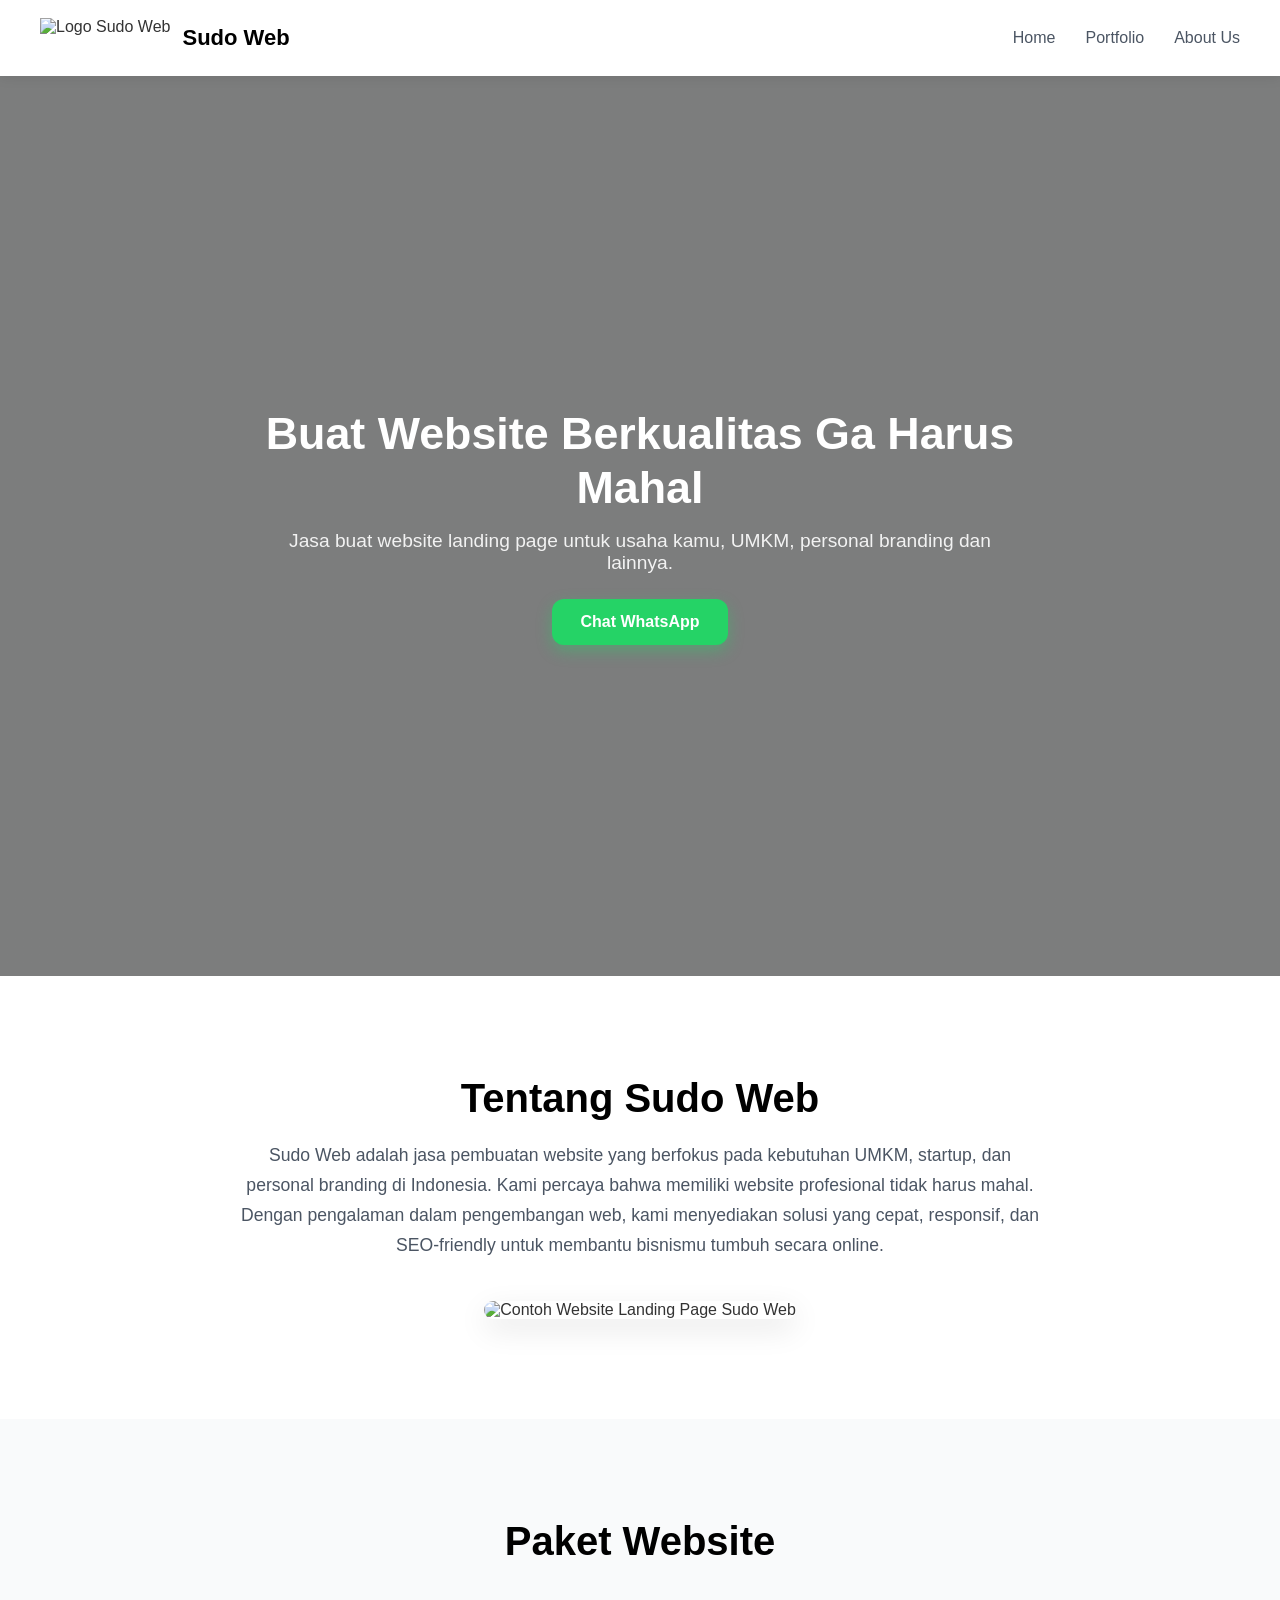
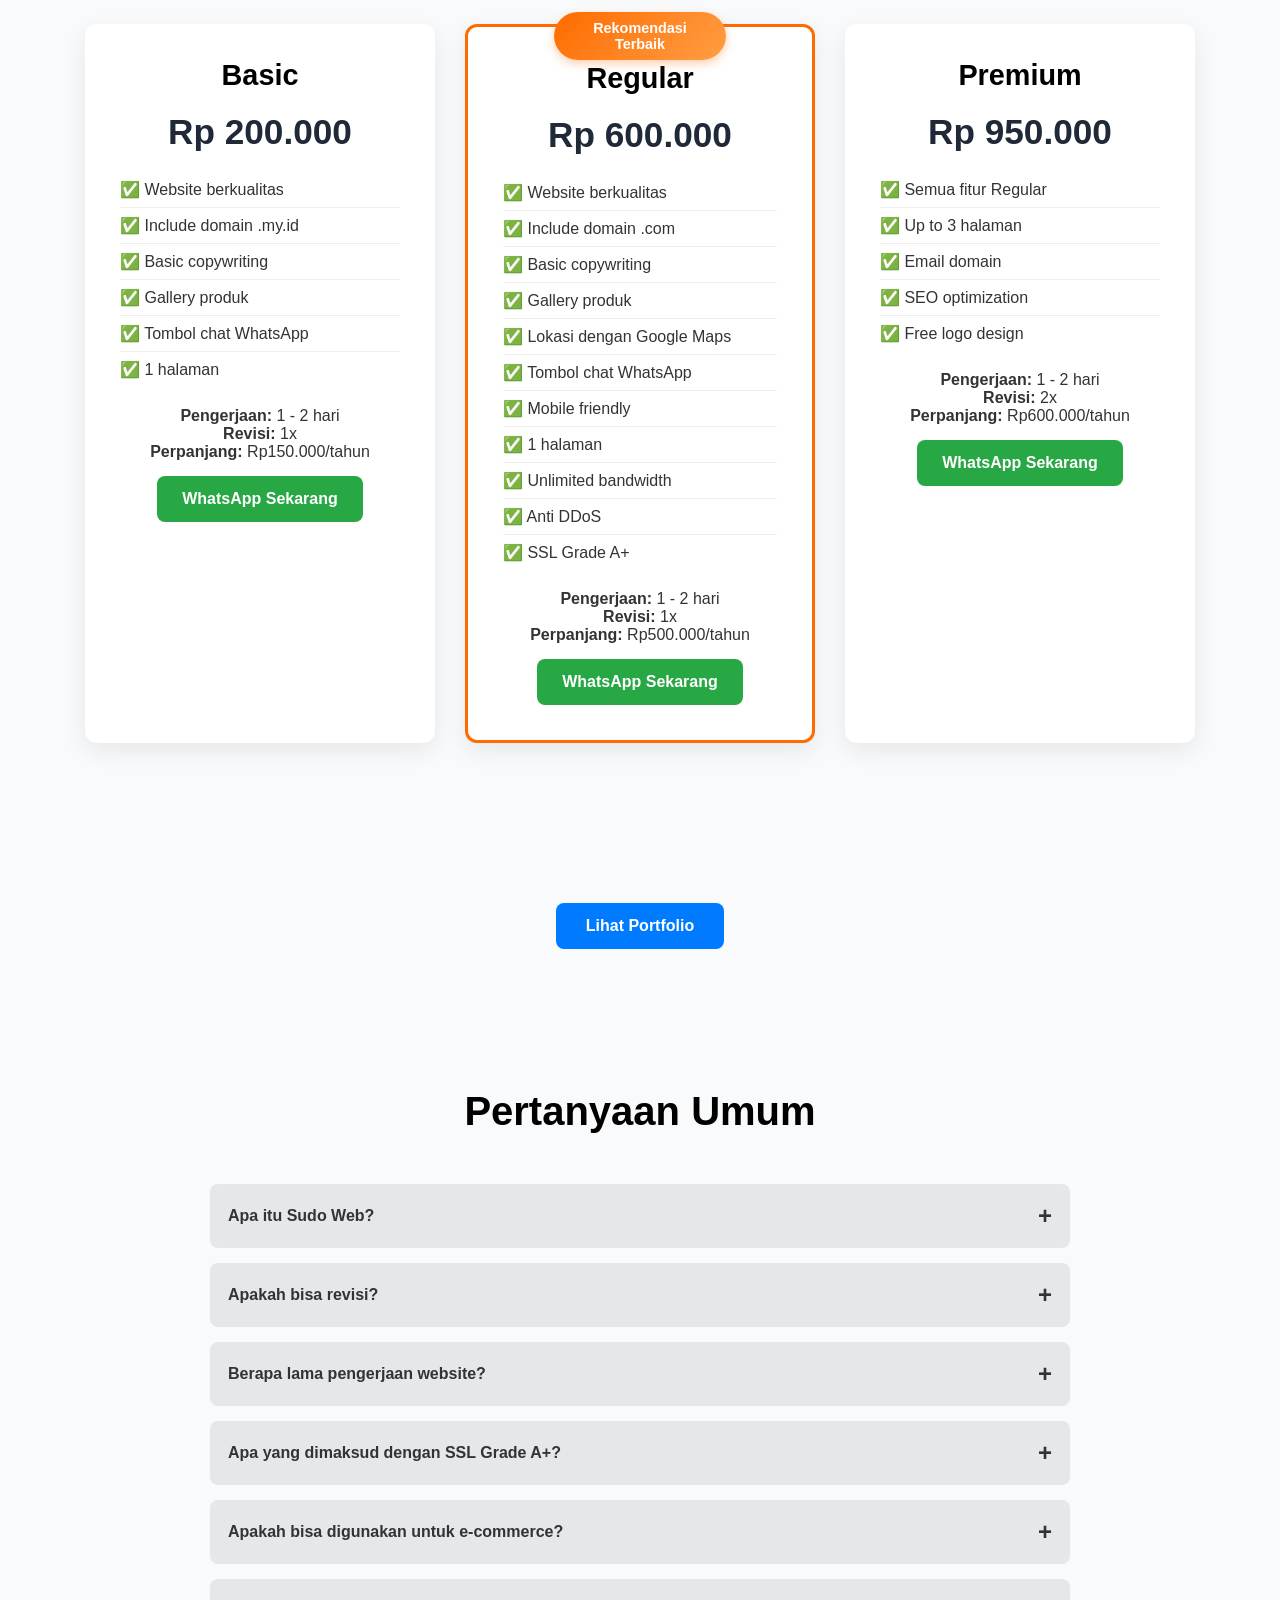
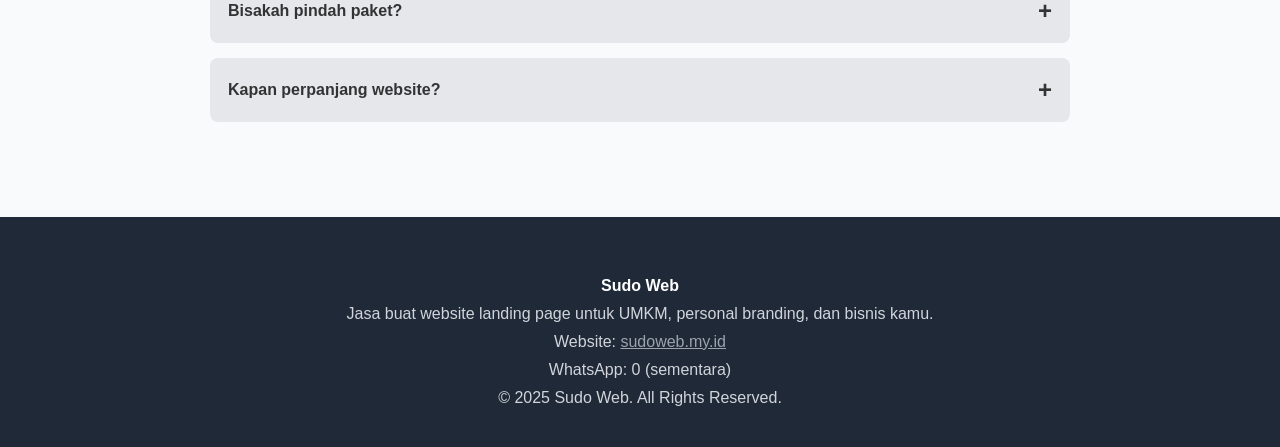
==== index.html @ a96135fd "add metadata and seo" ====
<!DOCTYPE html>
<html lang="id">
<head>
    <title>Jasa Pembuatan Website Mulai dari Rp200.000</title>
<meta charset="UTF-8">
<meta name="viewport" content="width=device-width, initial-scale=1.0">
<meta name="description" content="Sudo Web menyediakan jasa pembuatan website landing page murah untuk UMKM, personal branding, dan startup di Indonesia. Paket mulai dari Rp200.000.">
<meta name="keywords" content="jasa buat website, website murah, landing page, UMKM, personal branding, web design, web development">
<meta name="author" content="Sudo Web">
<meta name="robots" content="index, follow">

<!-- Open Graph / Facebook -->
<meta property="og:type" content="website">
<meta property="og:title" content="Jasa Pembuatan Website Mulai dari Rp200.000">
<meta property="og:description" content="Jasa pembuatan website landing page murah untuk UMKM, personal branding, dan startup. Mulai dari Rp200.000.">
<meta property="og:url" content="https://sudoweb.my.id">
<meta property="og:image" content="https://cdn.discordapp.com/attachments/1063697246731894825/1424815605688569876/Untitled5_20250927160237.png?ex=68e55270&is=68e400f0&hm=d4b9f0ee04c70c24f17781070dba1cde30378b78e96281ded896fb58994ec44d&">
<meta property="og:site_name" content="Sudo Web">
<meta property="og:locale" content="id_ID">

<!-- Twitter -->
<meta name="twitter:card" content="summary_large_image">
<meta name="twitter:title" content="Jasa Pembuatan Website Mulai dari Rp200.000">
<meta name="twitter:description" content="Jasa pembuatan website landing page murah untuk UMKM, personal branding, dan startup. Mulai dari Rp200.000.">
<meta name="twitter:image" content="https://cdn.discordapp.com/attachments/1063697246731894825/1424815605688569876/Untitled5_20250927160237.png?ex=68e55270&is=68e400f0&hm=d4b9f0ee04c70c24f17781070dba1cde30378b78e96281ded896fb58994ec44d&">

<!-- Canonical URL -->
<link rel="canonical" href="https://sudoweb.my.id">
<link rel="stylesheet" href="styles.css">
    <link rel="stylesheet" href="styles.css">
</head>
<body>
    <!-- Navbar -->
    <nav>
        <div class="logo-container">
            <img src="https://cdn.discordapp.com/attachments/1063697246731894825/1424825005404983398/Untitled4_20250927155743.png?ex=68e55b31&is=68e409b1&hm=ebb8517af56272ffb46cf22b139b1f6f2ae8effe3d87a1aa5e2e86289a3b5e6d&" alt="Logo Sudo Web" class="logo-img">
            <span class="logo-text">Sudo Web</span>
        </div>
        <div class="nav-links">
            <a href="index.html" class="active">Home</a>
            <a href="portfolio.html">Portfolio</a>
            <a href="#about">About Us</a>
        </div>
        <div class="hamburger" onclick="toggleMenu()">☰</div>
        <div class="mobile-menu" id="mobileMenu">
            <a href="index.html" class="active">Home</a>
            <a href="portfolio.html">Portfolio</a>
            <a href="#about">About Us</a>
        </div>
    </nav>

    <!-- Header -->
    <header class="header">
        <div class="header-content">
            <h1>Buat Website Berkualitas Ga Harus Mahal</h1>
            <p>Jasa buat website landing page untuk usaha kamu, UMKM, personal branding dan lainnya.</p>
            <a href="https://wa.me/0" class="whatsapp-btn">Chat WhatsApp</a>
        </div>
    </header>

    <!-- About Us -->
    <section class="about-us" id="about">
        <h2>Tentang Sudo Web</h2>
        <p>
            Sudo Web adalah jasa pembuatan website yang berfokus pada kebutuhan UMKM, startup, dan personal branding di Indonesia. 
            Kami percaya bahwa memiliki website profesional tidak harus mahal. 
            Dengan pengalaman dalam pengembangan web, kami menyediakan solusi yang cepat, responsif, dan SEO-friendly untuk membantu bisnismu tumbuh secara online.
        </p>
        <img src="https://cdn.discordapp.com/attachments/1063697246731894825/1424815605688569876/Untitled5_20250927160237.png?ex=68e55270&is=68e400f0&hm=d4b9f0ee04c70c24f17781070dba1cde30378b78e96281ded896fb58994ec44d&" alt="Contoh Website Landing Page Sudo Web" loading="lazy">
    </section>

    <!-- Produk -->
    <section class="produk">
        <h2>Paket Website</h2>
        <div class="packages">
            <div class="package">
                <h3>Basic</h3>
                <div class="harga">200.000</div>
                <ul class="features">
                    <li>✅ Website berkualitas</li>
                    <li>✅ Include domain .my.id</li>
                    <li>✅ Basic copywriting</li>
                    <li>✅ Gallery produk</li>
                    <li>✅ Tombol chat WhatsApp</li>
                    <li>✅ 1 halaman</li>
                </ul>
                <p><strong>Pengerjaan:</strong> 1 - 2 hari</p>
                <p><strong>Revisi:</strong> 1x</p>
                <p><strong>Perpanjang:</strong> Rp150.000/tahun</p>
                <a href="https://wa.me/0" class="whatsapp-btn-green">WhatsApp Sekarang</a>
            </div>

            <div class="package premium-package">
                <div class="popular-badge">Rekomendasi Terbaik</div>
                <h3>Regular</h3>
                <div class="harga">600.000</div>
                <ul class="features">
                    <li>✅ Website berkualitas</li>
                    <li>✅ Include domain .com</li>
                    <li>✅ Basic copywriting</li>
                    <li>✅ Gallery produk</li>
                    <li>✅ Lokasi dengan Google Maps</li>
                    <li>✅ Tombol chat WhatsApp</li>
                    <li>✅ Mobile friendly</li>
                    <li>✅ 1 halaman</li>
                    <li>✅ Unlimited bandwidth</li>
                    <li>✅ Anti DDoS</li>
                    <li>✅ SSL Grade A+</li>
                </ul>
                <p><strong>Pengerjaan:</strong> 1 - 2 hari</p>
                <p><strong>Revisi:</strong> 1x</p>
                <p><strong>Perpanjang:</strong> Rp500.000/tahun</p>
                <a href="https://wa.me/0" class="whatsapp-btn-green">WhatsApp Sekarang</a>
            </div>

            <div class="package">
                <h3>Premium</h3>
                <div class="harga">950.000</div>
                <ul class="features">
                    <li>✅ Semua fitur Regular</li>
                    <li>✅ Up to 3 halaman</li>
                    <li>✅ Email domain</li>
                    <li>✅ SEO optimization</li>
                    <li>✅ Free logo design</li>
                </ul>
                <p><strong>Pengerjaan:</strong> 1 - 2 hari</p>
                <p><strong>Revisi:</strong> 2x</p>
                <p><strong>Perpanjang:</strong> Rp600.000/tahun</p>
                <a href="https://wa.me/0" class="whatsapp-btn-green">WhatsApp Sekarang</a>
            </div>
        </div>
    </section>

    <!-- Portfolio Link -->
    <div class="portfolio-link" id="portfolio">
        <a href="portfolio.html">Lihat Portfolio</a>
    </div>

    <!-- FAQ -->
    <section class="faq">
        <h2>Pertanyaan Umum</h2>
        <div class="faq-item">
            <div class="faq-question">Apa itu Sudo Web?</div>
            <div class="faq-answer">
                <p>Sudo Web adalah layanan pembuatan website profesional untuk UMKM, personal branding, dan startup di Indonesia dengan harga terjangkau dan kualitas tinggi.</p>
            </div>
        </div>
        <div class="faq-item">
            <div class="faq-question">Apakah bisa revisi?</div>
            <div class="faq-answer">
                <p>Ya, paket Basic, Regular mendapat 1x revisi, Premium mendapat 2x revisi.</p>
            </div>
        </div>
        <div class="faq-item">
            <div class="faq-question">Berapa lama pengerjaan website?</div>
            <div class="faq-answer">
                <p>Website akan selesai dalam waktu 1 - 2 hari kerja tergantung kompleksitas.</p>
            </div>
        </div>
        <div class="faq-item">
            <div class="faq-question">Apa yang dimaksud dengan SSL Grade A+?</div>
            <div class="faq-answer">
                <p>Ini adalah tingkat keamanan tinggi untuk website kamu, agar data pengunjung aman dan terlindungi.</p>
            </div>
        </div>
        <div class="faq-item">
            <div class="faq-question">Apakah bisa digunakan untuk e-commerce?</div>
            <div class="faq-answer">
                <p>Paket Premium mendukung fitur e-commerce dasar seperti gallery produk dan tombol pesan WhatsApp.</p>
            </div>
        </div>
        <div class="faq-item">
            <div class="faq-question">Bisakah pindah paket?</div>
            <div class="faq-answer">
                <p>Ya, kamu bisa upgrade ke paket yang lebih tinggi kapan saja.</p>
            </div>
        </div>
        <div class="faq-item">
            <div class="faq-question">Kapan perpanjang website?</div>
            <div class="faq-answer">
                <p>Website perlu diperpanjang setahun setelah pembelian pertama.</p>
            </div>
        </div>
    </section>

    <!-- Footer -->
    <footer>
        <div class="footer-content">
            <p><strong>Sudo Web</strong></p>
            <p>Jasa buat website landing page untuk UMKM, personal branding, dan bisnis kamu.</p>
            <p>Website: <a href="https://sudoweb.my.id" target="_blank" style="color:#9ca3af;">sudoweb.my.id</a></p>
            <p>WhatsApp: 0 (sementara)</p>
            <p>&copy; 2025 Sudo Web. All Rights Reserved.</p>
        </div>
    </footer>

    <script>
        function toggleMenu() {
            const menu = document.getElementById("mobileMenu");
            menu.classList.toggle("active");
        }

        document.querySelectorAll('.faq-question').forEach(item => {
            item.addEventListener('click', () => {
                const answer = item.nextElementSibling;
                const isExpanded = item.classList.contains('active');
                document.querySelectorAll('.faq-question').forEach(q => q.classList.remove('active'));
                document.querySelectorAll('.faq-answer').forEach(a => a.style.maxHeight = null);

                if (!isExpanded) {
                    item.classList.add('active');
                    answer.style.maxHeight = answer.scrollHeight + "px";
                }
            });
        });

        document.querySelectorAll('.nav-links a, .mobile-menu a').forEach(link => {
            if (link.textContent === 'About Us') {
                link.addEventListener('click', (e) => {
                    e.preventDefault();
                    document.getElementById('about').scrollIntoView({ behavior: 'smooth' });
                    document.getElementById('mobileMenu').classList.remove('active');
                });
            }
        });
    </script>
</body>
</html>
---- styles.css ----
* {
    margin: 0;
    padding: 0;
    box-sizing: border-box;
    font-family: 'Inter', sans-serif;
}

body {
    background-color: #f9fafb;
    color: #333;
}

/* Navbar */
nav {
    display: flex;
    justify-content: space-between;
    align-items: center;
    padding: 18px 40px;
    background-color: white;
    box-shadow: 0 2px 12px rgba(0,0,0,0.08);
    position: sticky;
    top: 0;
    z-index: 1000;
}

.logo-container {
    display: flex;
    align-items: center;
    gap: 12px;
}

.logo-img {
    height: 40px;
}

.logo-text {
    font-size: 22px;
    font-weight: 700;
    color: #000;
}

.nav-links {
    display: flex;
    gap: 30px;
}

.nav-links a {
    text-decoration: none;
    color: #4b5563;
    font-weight: 500;
    transition: color 0.3s;
}

.nav-links a:hover {
    color: #000;
}

.hamburger {
    display: none;
    font-size: 1.8rem;
    cursor: pointer;
}

.mobile-menu {
    display: none;
    position: absolute;
    top: 70px;
    right: 20px;
    background-color: white;
    box-shadow: 0 4px 10px rgba(0,0,0,0.1);
    padding: 15px;
    border-radius: 8px;
    width: 200px;
    flex-direction: column;
    gap: 10px;
}

.mobile-menu a {
    display: block;
    padding: 10px;
    text-decoration: none;
    color: #4b5563;
    font-weight: 500;
}

.mobile-menu.active {
    display: flex;
}

/* Header */
.header {
    height: 100vh;
    background-image: linear-gradient(rgba(0, 0, 0, 0.5), rgba(0, 0, 0, 0.5)), url('https://images.pexels.com/photos/943096/pexels-photo-943096.jpeg');
    background-size: cover;
    background-position: center;
    display: flex;
    flex-direction: column;
    justify-content: center;
    align-items: center;
    text-align: center;
    color: white;
}

.header-content {
    max-width: 800px;
    padding: 0 20px;
}

.header h1 {
    font-size: 2.8rem;
    margin-bottom: 15px;
    line-height: 1.2;
}

.header p {
    font-size: 1.2rem;
    margin-bottom: 25px;
    opacity: 0.9;
}

/* WhatsApp Button Modern */
.whatsapp-btn {
    background-color: #25D366;
    color: white;
    padding: 14px 28px;
    border-radius: 12px;
    text-decoration: none;
    font-weight: 600;
    display: inline-flex;
    align-items: center;
    gap: 10px;
    transition: all 0.3s ease;
    box-shadow: 0 6px 15px rgba(37, 211, 102, 0.4);
}

.whatsapp-btn:hover {
    background-color: #128C7E;
    transform: translateY(-3px);
    box-shadow: 0 8px 20px rgba(37, 211, 102, 0.6);
}

.whatsapp-btn i {
    font-size: 1.4rem;
}

/* Popular Badge */
.popular-badge {
    background: linear-gradient(135deg, #FF6B00, #FF9E44);
    color: white;
    padding: 8px 18px;
    border-radius: 25px;
    font-size: 0.9rem;
    font-weight: bold;
    position: absolute;
    top: -15px;
    left: 50%;
    transform: translateX(-50%);
    box-shadow: 0 4px 10px rgba(255, 107, 0, 0.3);
}

/* Premium Border */
.premium-package {
    border: 3px solid #FF6B00;
    position: relative;
}

/* About Us */
.about-us {
    padding: 100px 20px;
    background-color: white;
    text-align: center;
}

.about-us h2 {
    font-size: 2.5rem;
    margin-bottom: 20px;
    color: #000;
}

.about-us p {
    max-width: 800px;
    margin: 0 auto 40px;
    font-size: 1.1rem;
    color: #4b5563;
    line-height: 1.7;
}

.about-us img {
    max-width: 600px; /* Lebar maksimal di layar besar */
    width: 100%; /* Responsif */
    border-radius: 12px;
    box-shadow: 0 10px 30px rgba(0,0,0,0.1);
}

/* Produk */
.produk {
    padding: 100px 20px;
    text-align: center;
    background-color: #f9fafb;
}

.produk h2 {
    font-size: 2.5rem;
    margin-bottom: 60px;
    color: #000;
}

.packages {
    display: flex;
    justify-content: center;
    gap: 30px;
    flex-wrap: wrap;
}

.package {
    background: white;
    border-radius: 12px;
    box-shadow: 0 8px 24px rgba(0,0,0,0.08);
    width: 350px;
    padding: 35px;
    text-align: center;
    transition: transform 0.3s;
    position: relative;
}

.package:hover {
    transform: translateY(-10px);
}

.package h3 {
    font-size: 1.8rem;
    margin-bottom: 15px;
    color: #000;
}

.harga {
    font-size: 2.2rem;
    font-weight: 700;
    margin: 20px 0;
    color: #1f2937;
}

.harga::before {
    content: "Rp ";
}

.features {
    text-align: left;
    margin: 20px 0;
}

.features li {
    list-style: none;
    padding: 8px 0;
    border-bottom: 1px solid #eee;
}

.features li:last-child {
    border-bottom: none;
}

.whatsapp-btn-green {
    background-color: #28a745;
    color: white;
    padding: 14px 25px;
    border-radius: 8px;
    text-decoration: none;
    font-weight: 600;
    margin-top: 15px;
    display: inline-block;
    transition: background 0.3s;
}

.whatsapp-btn-green:hover {
    background-color: #218838;
}

/* Portfolio Link */
.portfolio-link {
    text-align: center;
    margin: 60px 0;
}

.portfolio-link a {
    background-color: #007bff;
    color: white;
    padding: 14px 30px;
    border-radius: 8px;
    text-decoration: none;
    font-weight: 600;
    display: inline-block;
    transition: background 0.3s;
}

.portfolio-link a:hover {
    background-color: #0056b3;
}

/* FAQ */
.faq {
    padding: 80px 20px;
    max-width: 900px;
    margin: 0 auto;
    background-color: #f9fafb;
}

.faq h2 {
    text-align: center;
    font-size: 2.5rem;
    margin-bottom: 50px;
    color: #000;
}

.faq-item {
    margin-bottom: 15px;
}

.faq-question {
    background-color: #e5e7eb;
    padding: 18px;
    cursor: pointer;
    font-weight: 600;
    border-radius: 8px;
    display: flex;
    justify-content: space-between;
    align-items: center;
}

.faq-question::after {
    content: '+';
    font-size: 1.5rem;
}

.faq-answer {
    padding: 0 18px;
    max-height: 0;
    overflow: hidden;
    transition: max-height 0.3s ease-out;
    background-color: #f3f4f6;
    border-radius: 0 0 8px 8px;
}

.faq-answer p {
    padding: 18px 0;
    color: #4b5563;
}

/* Footer */
footer {
    background-color: #1f2937;
    color: white;
    padding: 50px 20px 30px;
    text-align: center;
}

.footer-content {
    max-width: 1200px;
    margin: 0 auto;
}

.footer-content p {
    margin: 10px 0;
    color: #d1d5db;
}

.footer-content strong {
    color: white;
}

@media (max-width: 768px) {
    nav {
        padding: 15px 20px;
    }

    .nav-links {
        display: none;
    }

    .hamburger {
        display: block;
    }

    .header h1 {
        font-size: 2.2rem;
    }

    .header p {
        font-size: 1.1rem;
    }

    .packages {
        flex-direction: column;
        align-items: stretch; /* Agar boks paket rata tengah di mobile */
    }

    .package {
        width: 100%; /* Lebar penuh di mobile */
        max-width: 400px; /* Agar tidak terlalu lebar */
        margin: 0 auto 30px; /* Jarak antar boks */
    }

    .produk h2, .faq h2, .about-us h2 {
        font-size: 2rem;
    }

    .about-us img {
        max-width: 100%; /* Tetap responsif di mobile */
    }
}

/* Portfolio */
.portfolio {
    padding: 100px 20px;
    text-align: center;
    background-color: #f9fafb;
}

.portfolio h2 {
    font-size: 2.5rem;
    margin-bottom: 60px;
    color: #000;
}

.portfolio-items {
    display: flex;
    flex-direction: column;
    gap: 40px;
    max-width: 800px;
    margin: 0 auto;
}

.portfolio-item {
    background: white;
    border-radius: 12px;
    box-shadow: 0 8px 24px rgba(0,0,0,0.08);
    padding: 25px;
    text-align: center;
}

.portfolio-img {
    width: 100%;
    max-width: 600px;
    border-radius: 10px;
    margin-bottom: 15px;
}

.portfolio-item h3 {
    font-size: 1.6rem;
    margin: 10px 0;
    color: #000;
}

.portfolio-item p {
    font-size: 1rem;
    color: #4b5563;
    line-height: 1.6;
}
---- styles.css ----
* {
    margin: 0;
    padding: 0;
    box-sizing: border-box;
    font-family: 'Inter', sans-serif;
}

body {
    background-color: #f9fafb;
    color: #333;
}

/* Navbar */
nav {
    display: flex;
    justify-content: space-between;
    align-items: center;
    padding: 18px 40px;
    background-color: white;
    box-shadow: 0 2px 12px rgba(0,0,0,0.08);
    position: sticky;
    top: 0;
    z-index: 1000;
}

.logo-container {
    display: flex;
    align-items: center;
    gap: 12px;
}

.logo-img {
    height: 40px;
}

.logo-text {
    font-size: 22px;
    font-weight: 700;
    color: #000;
}

.nav-links {
    display: flex;
    gap: 30px;
}

.nav-links a {
    text-decoration: none;
    color: #4b5563;
    font-weight: 500;
    transition: color 0.3s;
}

.nav-links a:hover {
    color: #000;
}

.hamburger {
    display: none;
    font-size: 1.8rem;
    cursor: pointer;
}

.mobile-menu {
    display: none;
    position: absolute;
    top: 70px;
    right: 20px;
    background-color: white;
    box-shadow: 0 4px 10px rgba(0,0,0,0.1);
    padding: 15px;
    border-radius: 8px;
    width: 200px;
    flex-direction: column;
    gap: 10px;
}

.mobile-menu a {
    display: block;
    padding: 10px;
    text-decoration: none;
    color: #4b5563;
    font-weight: 500;
}

.mobile-menu.active {
    display: flex;
}

/* Header */
.header {
    height: 100vh;
    background-image: linear-gradient(rgba(0, 0, 0, 0.5), rgba(0, 0, 0, 0.5)), url('https://images.pexels.com/photos/943096/pexels-photo-943096.jpeg');
    background-size: cover;
    background-position: center;
    display: flex;
    flex-direction: column;
    justify-content: center;
    align-items: center;
    text-align: center;
    color: white;
}

.header-content {
    max-width: 800px;
    padding: 0 20px;
}

.header h1 {
    font-size: 2.8rem;
    margin-bottom: 15px;
    line-height: 1.2;
}

.header p {
    font-size: 1.2rem;
    margin-bottom: 25px;
    opacity: 0.9;
}

/* WhatsApp Button Modern */
.whatsapp-btn {
    background-color: #25D366;
    color: white;
    padding: 14px 28px;
    border-radius: 12px;
    text-decoration: none;
    font-weight: 600;
    display: inline-flex;
    align-items: center;
    gap: 10px;
    transition: all 0.3s ease;
    box-shadow: 0 6px 15px rgba(37, 211, 102, 0.4);
}

.whatsapp-btn:hover {
    background-color: #128C7E;
    transform: translateY(-3px);
    box-shadow: 0 8px 20px rgba(37, 211, 102, 0.6);
}

.whatsapp-btn i {
    font-size: 1.4rem;
}

/* Popular Badge */
.popular-badge {
    background: linear-gradient(135deg, #FF6B00, #FF9E44);
    color: white;
    padding: 8px 18px;
    border-radius: 25px;
    font-size: 0.9rem;
    font-weight: bold;
    position: absolute;
    top: -15px;
    left: 50%;
    transform: translateX(-50%);
    box-shadow: 0 4px 10px rgba(255, 107, 0, 0.3);
}

/* Premium Border */
.premium-package {
    border: 3px solid #FF6B00;
    position: relative;
}

/* About Us */
.about-us {
    padding: 100px 20px;
    background-color: white;
    text-align: center;
}

.about-us h2 {
    font-size: 2.5rem;
    margin-bottom: 20px;
    color: #000;
}

.about-us p {
    max-width: 800px;
    margin: 0 auto 40px;
    font-size: 1.1rem;
    color: #4b5563;
    line-height: 1.7;
}

.about-us img {
    max-width: 600px; /* Lebar maksimal di layar besar */
    width: 100%; /* Responsif */
    border-radius: 12px;
    box-shadow: 0 10px 30px rgba(0,0,0,0.1);
}

/* Produk */
.produk {
    padding: 100px 20px;
    text-align: center;
    background-color: #f9fafb;
}

.produk h2 {
    font-size: 2.5rem;
    margin-bottom: 60px;
    color: #000;
}

.packages {
    display: flex;
    justify-content: center;
    gap: 30px;
    flex-wrap: wrap;
}

.package {
    background: white;
    border-radius: 12px;
    box-shadow: 0 8px 24px rgba(0,0,0,0.08);
    width: 350px;
    padding: 35px;
    text-align: center;
    transition: transform 0.3s;
    position: relative;
}

.package:hover {
    transform: translateY(-10px);
}

.package h3 {
    font-size: 1.8rem;
    margin-bottom: 15px;
    color: #000;
}

.harga {
    font-size: 2.2rem;
    font-weight: 700;
    margin: 20px 0;
    color: #1f2937;
}

.harga::before {
    content: "Rp ";
}

.features {
    text-align: left;
    margin: 20px 0;
}

.features li {
    list-style: none;
    padding: 8px 0;
    border-bottom: 1px solid #eee;
}

.features li:last-child {
    border-bottom: none;
}

.whatsapp-btn-green {
    background-color: #28a745;
    color: white;
    padding: 14px 25px;
    border-radius: 8px;
    text-decoration: none;
    font-weight: 600;
    margin-top: 15px;
    display: inline-block;
    transition: background 0.3s;
}

.whatsapp-btn-green:hover {
    background-color: #218838;
}

/* Portfolio Link */
.portfolio-link {
    text-align: center;
    margin: 60px 0;
}

.portfolio-link a {
    background-color: #007bff;
    color: white;
    padding: 14px 30px;
    border-radius: 8px;
    text-decoration: none;
    font-weight: 600;
    display: inline-block;
    transition: background 0.3s;
}

.portfolio-link a:hover {
    background-color: #0056b3;
}

/* FAQ */
.faq {
    padding: 80px 20px;
    max-width: 900px;
    margin: 0 auto;
    background-color: #f9fafb;
}

.faq h2 {
    text-align: center;
    font-size: 2.5rem;
    margin-bottom: 50px;
    color: #000;
}

.faq-item {
    margin-bottom: 15px;
}

.faq-question {
    background-color: #e5e7eb;
    padding: 18px;
    cursor: pointer;
    font-weight: 600;
    border-radius: 8px;
    display: flex;
    justify-content: space-between;
    align-items: center;
}

.faq-question::after {
    content: '+';
    font-size: 1.5rem;
}

.faq-answer {
    padding: 0 18px;
    max-height: 0;
    overflow: hidden;
    transition: max-height 0.3s ease-out;
    background-color: #f3f4f6;
    border-radius: 0 0 8px 8px;
}

.faq-answer p {
    padding: 18px 0;
    color: #4b5563;
}

/* Footer */
footer {
    background-color: #1f2937;
    color: white;
    padding: 50px 20px 30px;
    text-align: center;
}

.footer-content {
    max-width: 1200px;
    margin: 0 auto;
}

.footer-content p {
    margin: 10px 0;
    color: #d1d5db;
}

.footer-content strong {
    color: white;
}

@media (max-width: 768px) {
    nav {
        padding: 15px 20px;
    }

    .nav-links {
        display: none;
    }

    .hamburger {
        display: block;
    }

    .header h1 {
        font-size: 2.2rem;
    }

    .header p {
        font-size: 1.1rem;
    }

    .packages {
        flex-direction: column;
        align-items: stretch; /* Agar boks paket rata tengah di mobile */
    }

    .package {
        width: 100%; /* Lebar penuh di mobile */
        max-width: 400px; /* Agar tidak terlalu lebar */
        margin: 0 auto 30px; /* Jarak antar boks */
    }

    .produk h2, .faq h2, .about-us h2 {
        font-size: 2rem;
    }

    .about-us img {
        max-width: 100%; /* Tetap responsif di mobile */
    }
}

/* Portfolio */
.portfolio {
    padding: 100px 20px;
    text-align: center;
    background-color: #f9fafb;
}

.portfolio h2 {
    font-size: 2.5rem;
    margin-bottom: 60px;
    color: #000;
}

.portfolio-items {
    display: flex;
    flex-direction: column;
    gap: 40px;
    max-width: 800px;
    margin: 0 auto;
}

.portfolio-item {
    background: white;
    border-radius: 12px;
    box-shadow: 0 8px 24px rgba(0,0,0,0.08);
    padding: 25px;
    text-align: center;
}

.portfolio-img {
    width: 100%;
    max-width: 600px;
    border-radius: 10px;
    margin-bottom: 15px;
}

.portfolio-item h3 {
    font-size: 1.6rem;
    margin: 10px 0;
    color: #000;
}

.portfolio-item p {
    font-size: 1rem;
    color: #4b5563;
    line-height: 1.6;
}
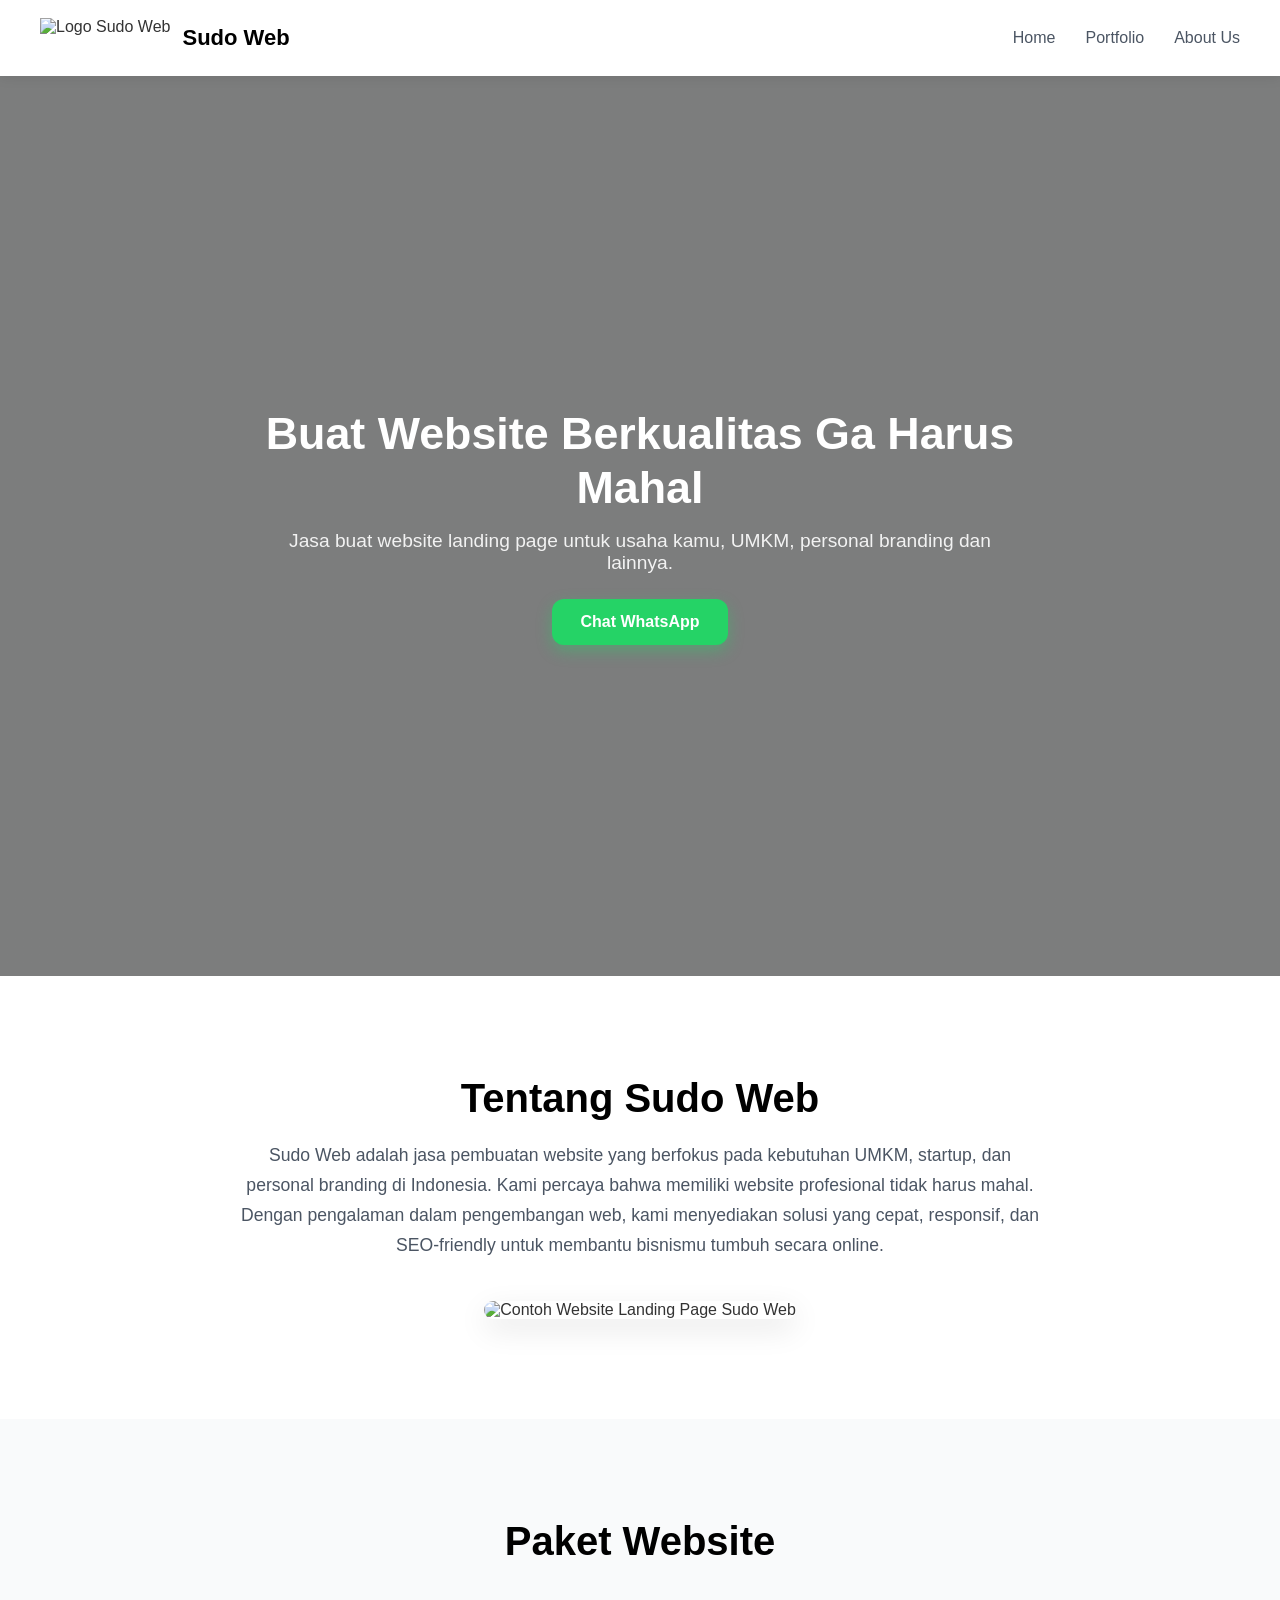
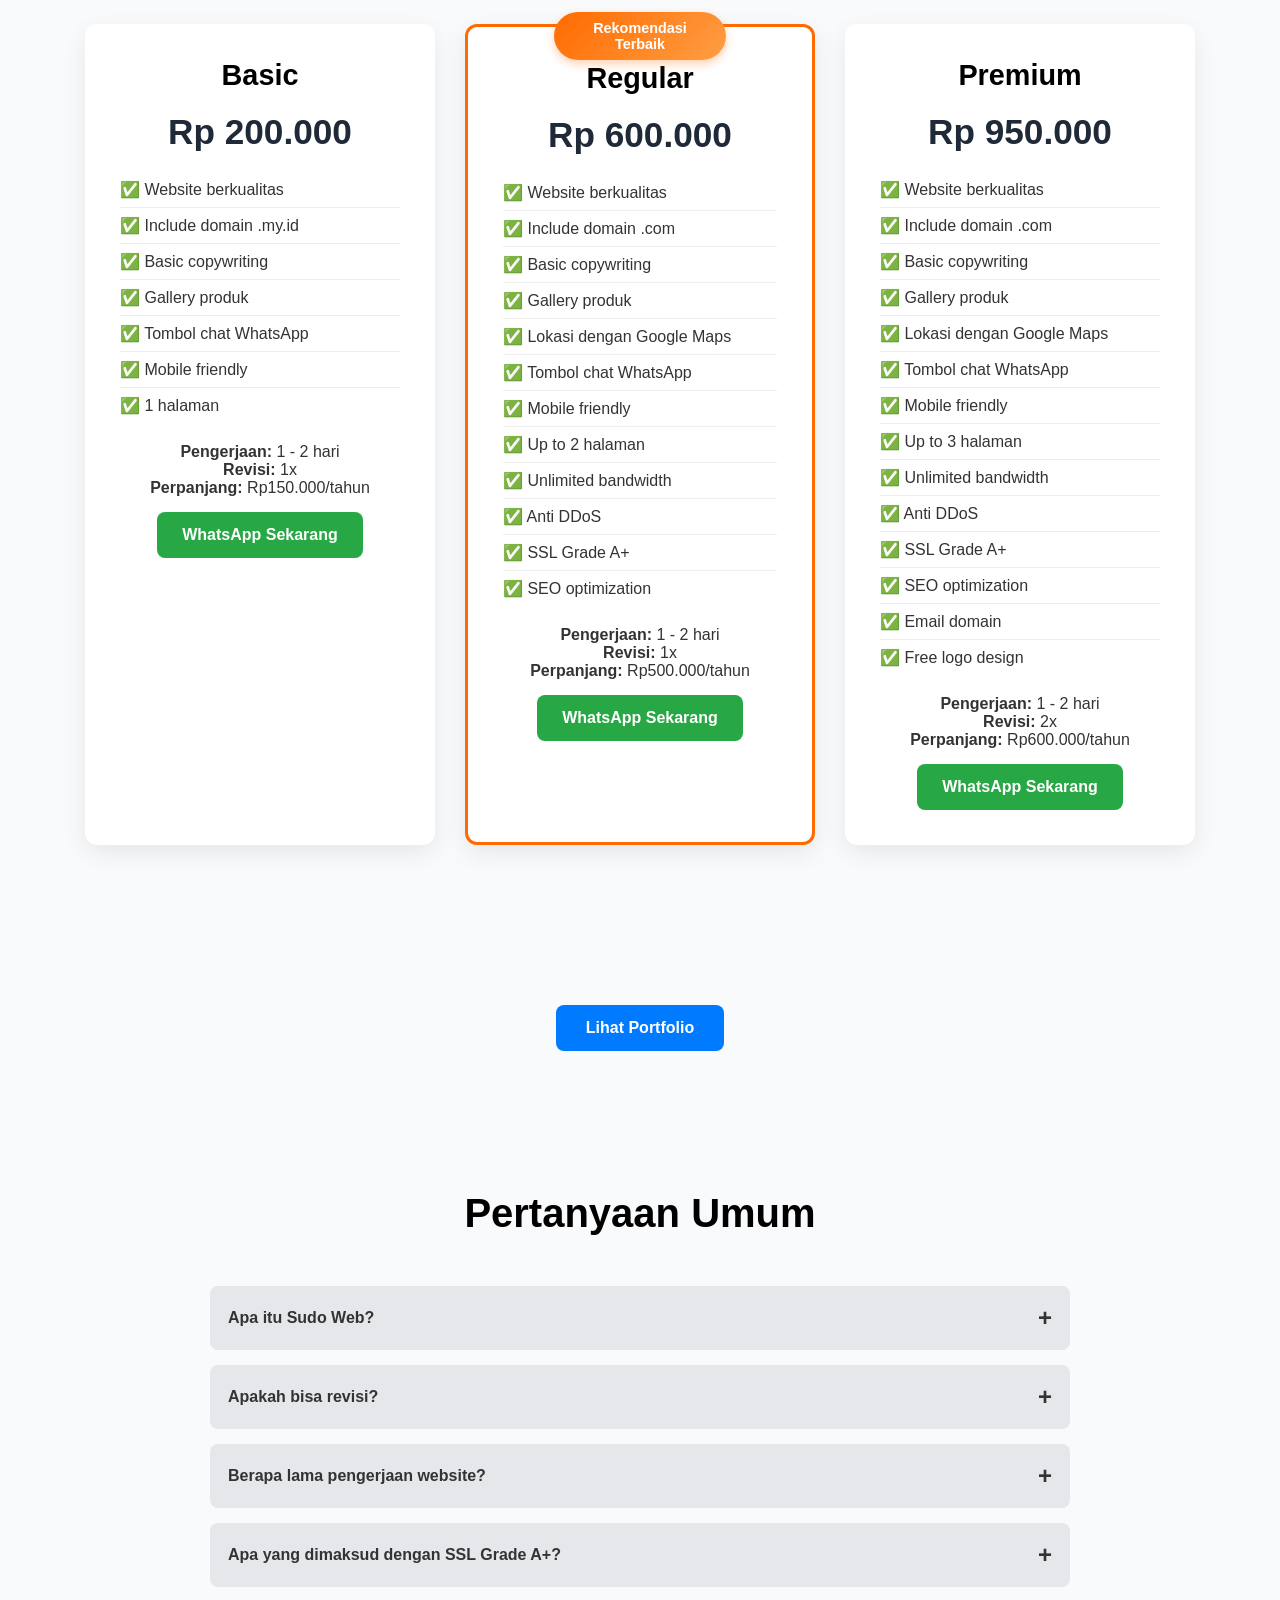
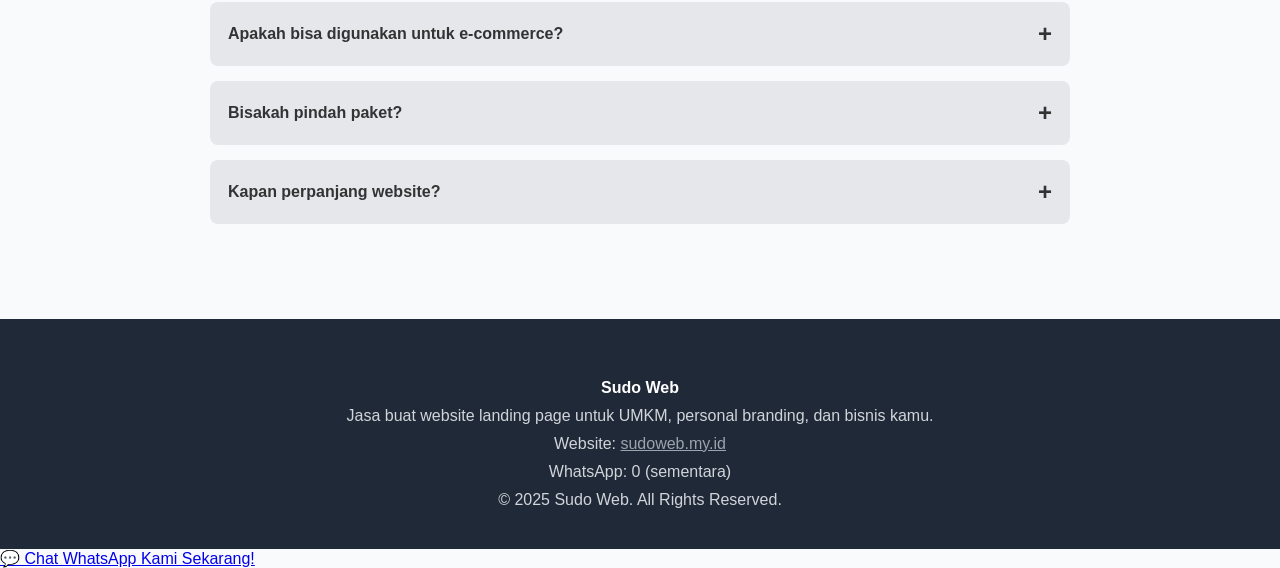
==== commit 93d37b39: "add website icon" ====
--- a/index.html
+++ b/index.html
@@ -2,31 +2,31 @@
 <html lang="id">
 <head>
     <title>Jasa Pembuatan Website Mulai dari Rp200.000</title>
-<meta charset="UTF-8">
-<meta name="viewport" content="width=device-width, initial-scale=1.0">
-<meta name="description" content="Sudo Web menyediakan jasa pembuatan website landing page murah untuk UMKM, personal branding, dan startup di Indonesia. Paket mulai dari Rp200.000.">
-<meta name="keywords" content="jasa buat website, website murah, landing page, UMKM, personal branding, web design, web development">
-<meta name="author" content="Sudo Web">
-<meta name="robots" content="index, follow">
-
-<!-- Open Graph / Facebook -->
-<meta property="og:type" content="website">
-<meta property="og:title" content="Jasa Pembuatan Website Mulai dari Rp200.000">
-<meta property="og:description" content="Jasa pembuatan website landing page murah untuk UMKM, personal branding, dan startup. Mulai dari Rp200.000.">
-<meta property="og:url" content="https://sudoweb.my.id">
-<meta property="og:image" content="https://cdn.discordapp.com/attachments/1063697246731894825/1424815605688569876/Untitled5_20250927160237.png?ex=68e55270&is=68e400f0&hm=d4b9f0ee04c70c24f17781070dba1cde30378b78e96281ded896fb58994ec44d&">
-<meta property="og:site_name" content="Sudo Web">
-<meta property="og:locale" content="id_ID">
-
-<!-- Twitter -->
-<meta name="twitter:card" content="summary_large_image">
-<meta name="twitter:title" content="Jasa Pembuatan Website Mulai dari Rp200.000">
-<meta name="twitter:description" content="Jasa pembuatan website landing page murah untuk UMKM, personal branding, dan startup. Mulai dari Rp200.000.">
-<meta name="twitter:image" content="https://cdn.discordapp.com/attachments/1063697246731894825/1424815605688569876/Untitled5_20250927160237.png?ex=68e55270&is=68e400f0&hm=d4b9f0ee04c70c24f17781070dba1cde30378b78e96281ded896fb58994ec44d&">
-
-<!-- Canonical URL -->
-<link rel="canonical" href="https://sudoweb.my.id">
-<link rel="stylesheet" href="styles.css">
+    <meta charset="UTF-8">
+    <meta name="viewport" content="width=device-width, initial-scale=1.0">
+    <meta name="description" content="Sudo Web menyediakan jasa pembuatan website landing page murah untuk UMKM, personal branding, dan startup di Indonesia. Paket mulai dari Rp200.000.">
+    <meta name="keywords" content="jasa buat website, website murah, landing page, UMKM, personal branding, web design, web development">
+    <meta name="author" content="Sudo Web">
+    <meta name="robots" content="index, follow">
+
+    <!-- Open Graph / Facebook -->
+    <meta property="og:type" content="website">
+    <meta property="og:title" content="Jasa Pembuatan Website Mulai dari Rp200.000">
+    <meta property="og:description" content="Jasa pembuatan website landing page murah untuk UMKM, personal branding, dan startup. Mulai dari Rp200.000.">
+    <meta property="og:url" content="https://sudoweb.my.id">
+    <meta property="og:image" content="https://cdn.discordapp.com/attachments/1063697246731894825/1424815605688569876/Untitled5_20250927160237.png?ex=68e55270&is=68e400f0&hm=d4b9f0ee04c70c24f17781070dba1cde30378b78e96281ded896fb58994ec44d&">
+    <meta property="og:site_name" content="Sudo Web">
+    <meta property="og:locale" content="id_ID">
+
+    <!-- Twitter -->
+    <meta name="twitter:card" content="summary_large_image">
+    <meta name="twitter:title" content="Jasa Pembuatan Website Mulai dari Rp200.000">
+    <meta name="twitter:description" content="Jasa pembuatan website landing page murah untuk UMKM, personal branding, dan startup. Mulai dari Rp200.000.">
+    <meta name="twitter:image" content="https://cdn.discordapp.com/attachments/1063697246731894825/1424815605688569876/Untitled5_20250927160237.png?ex=68e55270&is=68e400f0&hm=d4b9f0ee04c70c24f17781070dba1cde30378b78e96281ded896fb58994ec44d&">
+
+    <!-- Canonical URL -->
+    <link rel="canonical" href="https://sudoweb.my.id">
+    <link rel="icon" type="image/x-icon" href="https://cdn.discordapp.com/attachments/1063697246731894825/1424825005404983398/Untitled4_20250927155743.png?ex=68e55b31&is=68e409b1&hm=ebb8517af56272ffb46cf22b139b1f6f2ae8effe3d87a1aa5e2e86289a3b5e6d&">
     <link rel="stylesheet" href="styles.css">
 </head>
 <body>
@@ -82,6 +82,7 @@
                     <li>✅ Basic copywriting</li>
                     <li>✅ Gallery produk</li>
                     <li>✅ Tombol chat WhatsApp</li>
+                    <li>✅ Mobile friendly</li>
                     <li>✅ 1 halaman</li>
                 </ul>
                 <p><strong>Pengerjaan:</strong> 1 - 2 hari</p>
@@ -102,10 +103,11 @@
                     <li>✅ Lokasi dengan Google Maps</li>
                     <li>✅ Tombol chat WhatsApp</li>
                     <li>✅ Mobile friendly</li>
-                    <li>✅ 1 halaman</li>
+                    <li>✅ Up to 2 halaman</li>
                     <li>✅ Unlimited bandwidth</li>
                     <li>✅ Anti DDoS</li>
                     <li>✅ SSL Grade A+</li>
+                    <li>✅ SEO optimization</li>
                 </ul>
                 <p><strong>Pengerjaan:</strong> 1 - 2 hari</p>
                 <p><strong>Revisi:</strong> 1x</p>
@@ -117,10 +119,19 @@
                 <h3>Premium</h3>
                 <div class="harga">950.000</div>
                 <ul class="features">
-                    <li>✅ Semua fitur Regular</li>
+                    <li>✅ Website berkualitas</li>
+                    <li>✅ Include domain .com</li>
+                    <li>✅ Basic copywriting</li>
+                    <li>✅ Gallery produk</li>
+                    <li>✅ Lokasi dengan Google Maps</li>
+                    <li>✅ Tombol chat WhatsApp</li>
+                    <li>✅ Mobile friendly</li>
                     <li>✅ Up to 3 halaman</li>
+                    <li>✅ Unlimited bandwidth</li>
+                    <li>✅ Anti DDoS</li>
+                    <li>✅ SSL Grade A+</li>
+                    <li>✅ SEO optimization</li>
                     <li>✅ Email domain</li>
-                    <li>✅ SEO optimization</li>
                     <li>✅ Free logo design</li>
                 </ul>
                 <p><strong>Pengerjaan:</strong> 1 - 2 hari</p>
@@ -193,6 +204,9 @@
             <p>&copy; 2025 Sudo Web. All Rights Reserved.</p>
         </div>
     </footer>
+
+    <!-- Sticky WhatsApp Box -->
+    <a href="https://wa.me/0" class="sticky-whatsapp">💬 Chat WhatsApp Kami Sekarang!</a>
 
     <script>
         function toggleMenu() {
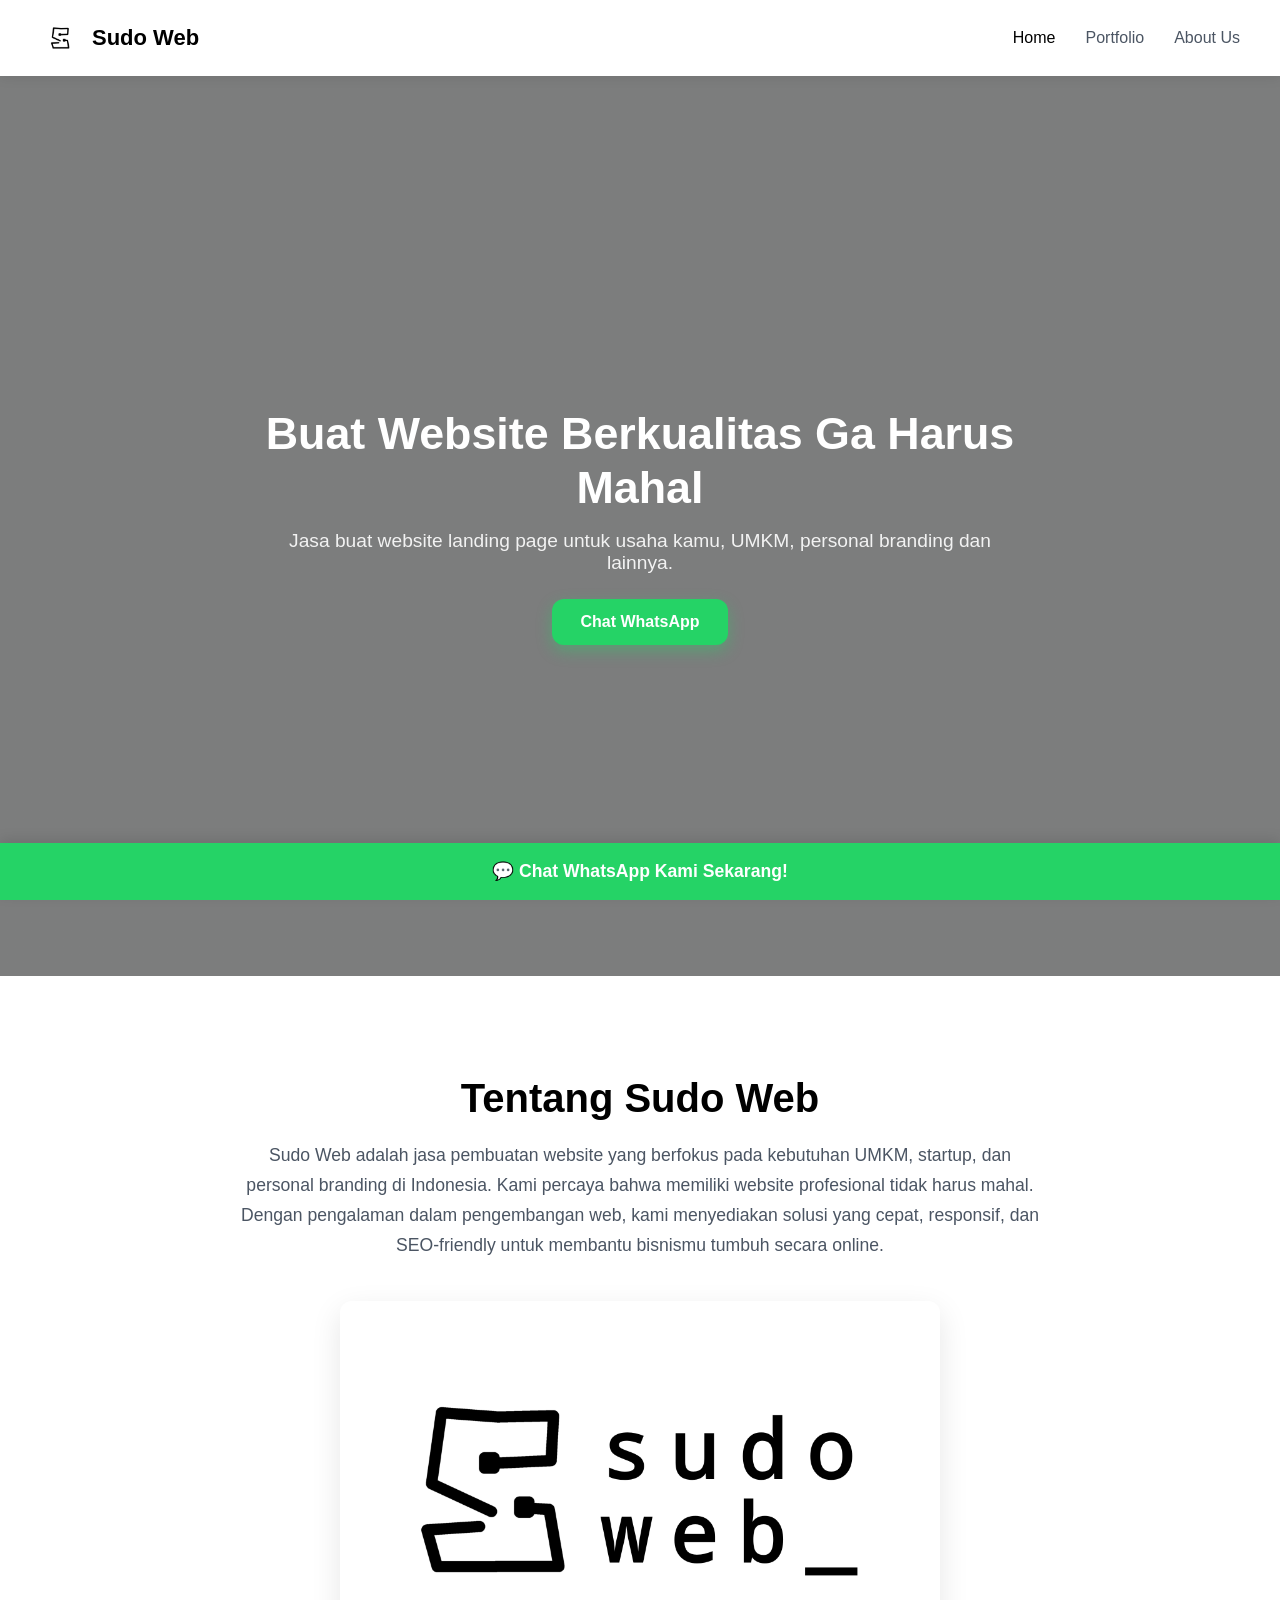
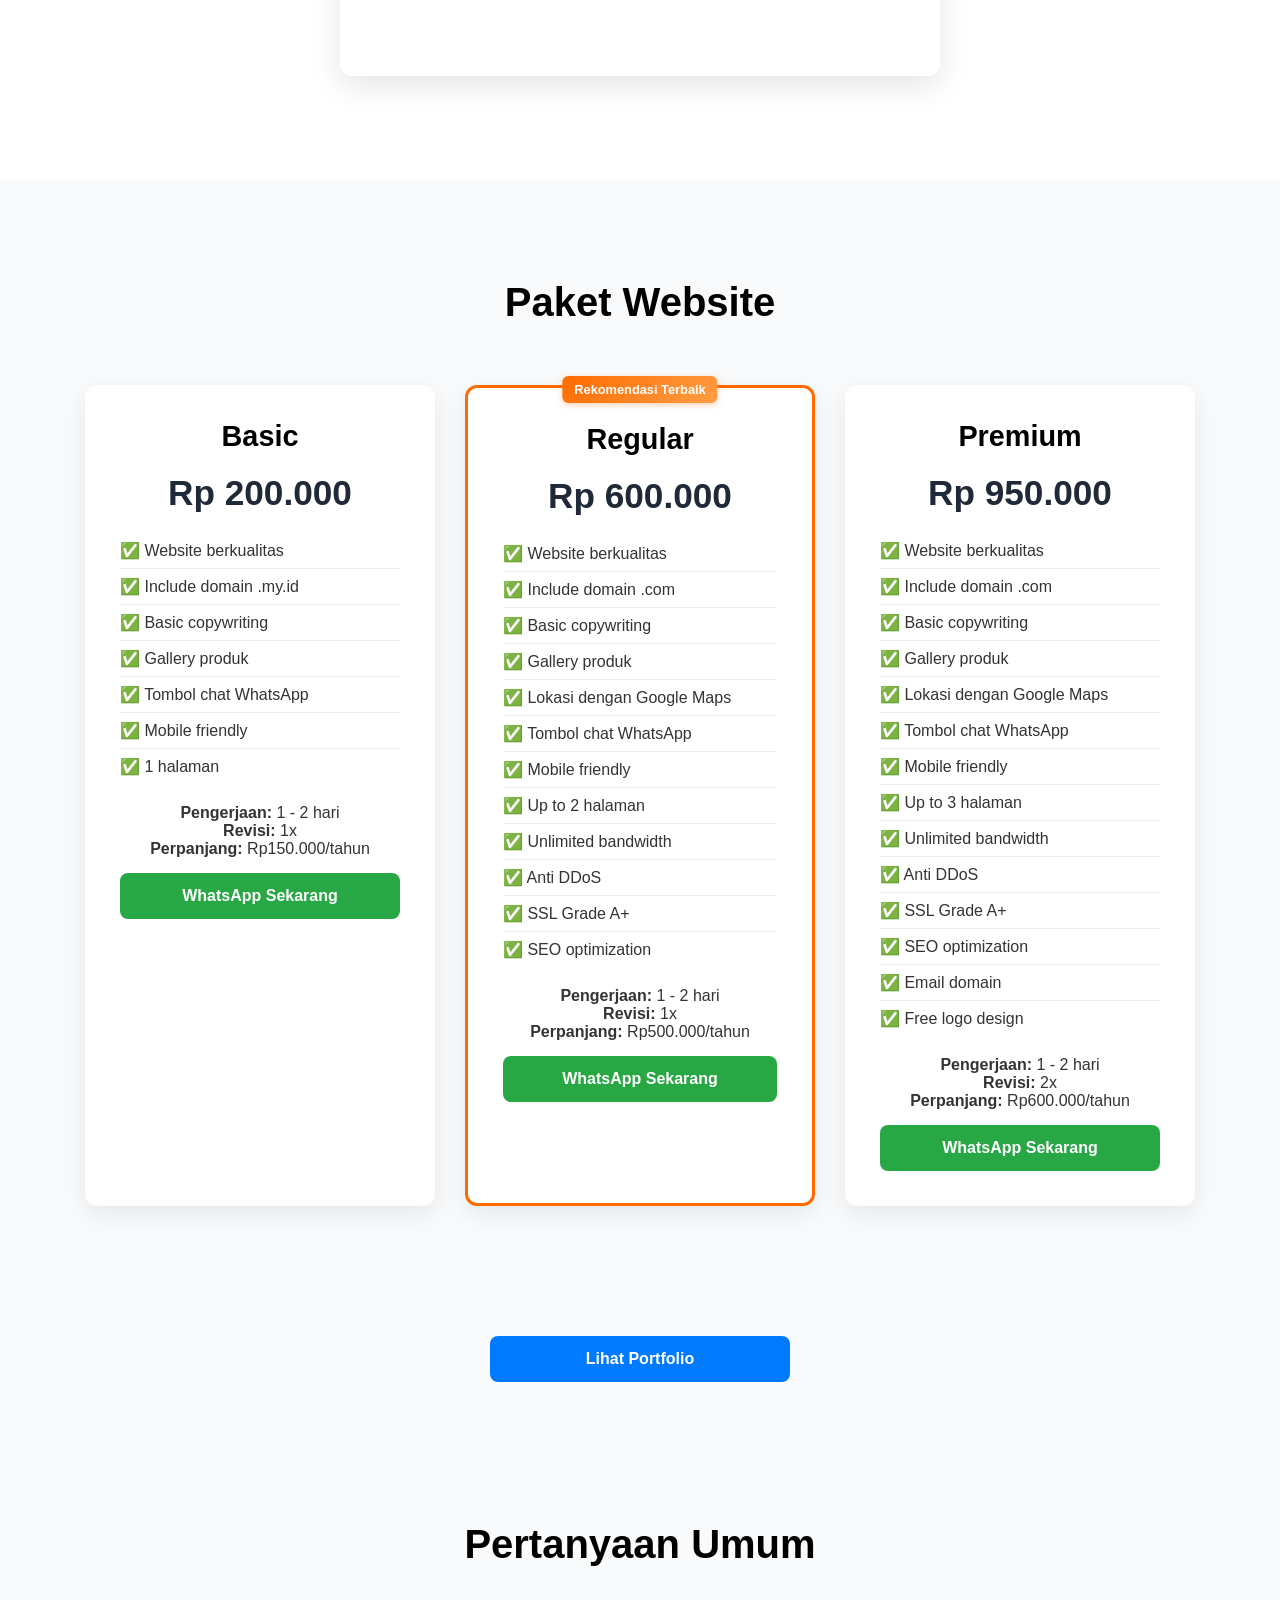
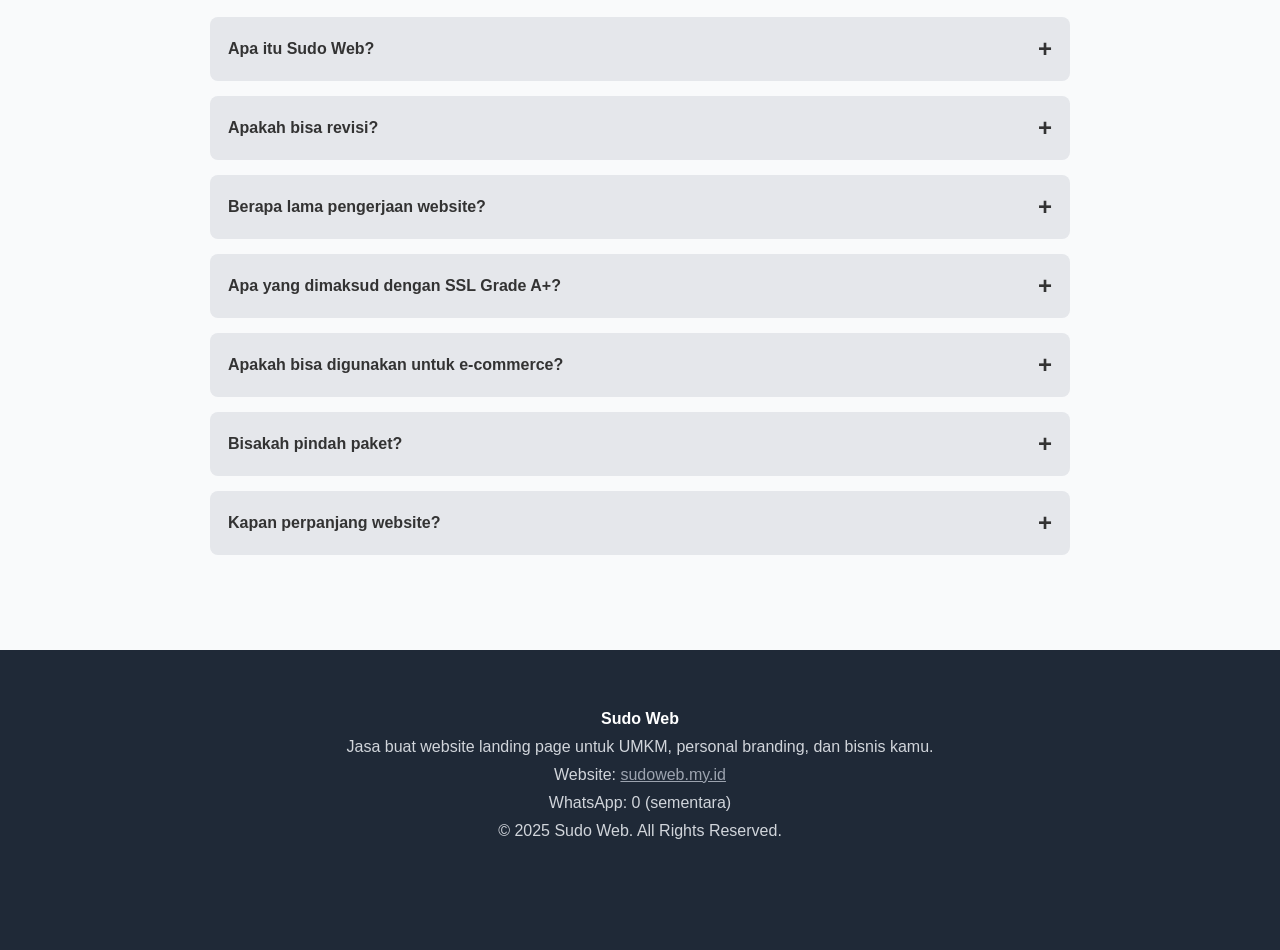
==== commit 927c4c5d: "minor update" ====
--- a/index.html
+++ b/index.html
@@ -14,7 +14,7 @@
     <meta property="og:title" content="Jasa Pembuatan Website Mulai dari Rp200.000">
     <meta property="og:description" content="Jasa pembuatan website landing page murah untuk UMKM, personal branding, dan startup. Mulai dari Rp200.000.">
     <meta property="og:url" content="https://sudoweb.my.id">
-    <meta property="og:image" content="https://cdn.discordapp.com/attachments/1063697246731894825/1424815605688569876/Untitled5_20250927160237.png?ex=68e55270&is=68e400f0&hm=d4b9f0ee04c70c24f17781070dba1cde30378b78e96281ded896fb58994ec44d&">
+    <meta property="og:image" content="SUDOWEBBANNER.png">
     <meta property="og:site_name" content="Sudo Web">
     <meta property="og:locale" content="id_ID">
 
@@ -22,18 +22,18 @@
     <meta name="twitter:card" content="summary_large_image">
     <meta name="twitter:title" content="Jasa Pembuatan Website Mulai dari Rp200.000">
     <meta name="twitter:description" content="Jasa pembuatan website landing page murah untuk UMKM, personal branding, dan startup. Mulai dari Rp200.000.">
-    <meta name="twitter:image" content="https://cdn.discordapp.com/attachments/1063697246731894825/1424815605688569876/Untitled5_20250927160237.png?ex=68e55270&is=68e400f0&hm=d4b9f0ee04c70c24f17781070dba1cde30378b78e96281ded896fb58994ec44d&">
+    <meta name="twitter:image" content="SUDOWEBBANNER.png">
 
     <!-- Canonical URL -->
     <link rel="canonical" href="https://sudoweb.my.id">
-    <link rel="icon" type="image/x-icon" href="https://cdn.discordapp.com/attachments/1063697246731894825/1424825005404983398/Untitled4_20250927155743.png?ex=68e55b31&is=68e409b1&hm=ebb8517af56272ffb46cf22b139b1f6f2ae8effe3d87a1aa5e2e86289a3b5e6d&">
+    <link rel="icon" type="image/x-icon" href="SUDOWEB.png">
     <link rel="stylesheet" href="styles.css">
 </head>
 <body>
     <!-- Navbar -->
     <nav>
         <div class="logo-container">
-            <img src="https://cdn.discordapp.com/attachments/1063697246731894825/1424825005404983398/Untitled4_20250927155743.png?ex=68e55b31&is=68e409b1&hm=ebb8517af56272ffb46cf22b139b1f6f2ae8effe3d87a1aa5e2e86289a3b5e6d&" alt="Logo Sudo Web" class="logo-img">
+            <img src="SUDOWEB.png" alt="Logo Sudo Web" class="logo-img">
             <span class="logo-text">Sudo Web</span>
         </div>
         <div class="nav-links">
@@ -66,7 +66,7 @@
             Kami percaya bahwa memiliki website profesional tidak harus mahal. 
             Dengan pengalaman dalam pengembangan web, kami menyediakan solusi yang cepat, responsif, dan SEO-friendly untuk membantu bisnismu tumbuh secara online.
         </p>
-        <img src="https://cdn.discordapp.com/attachments/1063697246731894825/1424815605688569876/Untitled5_20250927160237.png?ex=68e55270&is=68e400f0&hm=d4b9f0ee04c70c24f17781070dba1cde30378b78e96281ded896fb58994ec44d&" alt="Contoh Website Landing Page Sudo Web" loading="lazy">
+        <img src="SUDOWEBBANNER.png" alt="Contoh Website Landing Page Sudo Web" loading="lazy">
     </section>
 
     <!-- Produk -->
--- a/styles.css
+++ b/styles.css
@@ -51,7 +51,7 @@
     transition: color 0.3s;
 }
 
-.nav-links a:hover {
+.nav-links a:hover, .nav-links a.active {
     color: #000;
 }
 
@@ -147,15 +147,16 @@
 .popular-badge {
     background: linear-gradient(135deg, #FF6B00, #FF9E44);
     color: white;
-    padding: 8px 18px;
-    border-radius: 25px;
-    font-size: 0.9rem;
+    padding: 6px 12px;
+    border-radius: 6px;
+    font-size: 0.8rem;
     font-weight: bold;
     position: absolute;
-    top: -15px;
+    top: -12px;
     left: 50%;
     transform: translateX(-50%);
-    box-shadow: 0 4px 10px rgba(255, 107, 0, 0.3);
+    box-shadow: 0 2px 6px rgba(255, 107, 0, 0.3);
+    width: fit-content;
 }
 
 /* Premium Border */
@@ -269,6 +270,8 @@
     margin-top: 15px;
     display: inline-block;
     transition: background 0.3s;
+    width: 100%;
+    text-align: center;
 }
 
 .whatsapp-btn-green:hover {
@@ -278,7 +281,7 @@
 /* Portfolio Link */
 .portfolio-link {
     text-align: center;
-    margin: 60px 0;
+    margin: 30px 0 60px;
 }
 
 .portfolio-link a {
@@ -290,6 +293,8 @@
     font-weight: 600;
     display: inline-block;
     transition: background 0.3s;
+    width: 100%;
+    max-width: 300px;
 }
 
 .portfolio-link a:hover {
@@ -345,69 +350,6 @@
     color: #4b5563;
 }
 
-/* Footer */
-footer {
-    background-color: #1f2937;
-    color: white;
-    padding: 50px 20px 30px;
-    text-align: center;
-}
-
-.footer-content {
-    max-width: 1200px;
-    margin: 0 auto;
-}
-
-.footer-content p {
-    margin: 10px 0;
-    color: #d1d5db;
-}
-
-.footer-content strong {
-    color: white;
-}
-
-@media (max-width: 768px) {
-    nav {
-        padding: 15px 20px;
-    }
-
-    .nav-links {
-        display: none;
-    }
-
-    .hamburger {
-        display: block;
-    }
-
-    .header h1 {
-        font-size: 2.2rem;
-    }
-
-    .header p {
-        font-size: 1.1rem;
-    }
-
-    .packages {
-        flex-direction: column;
-        align-items: stretch; /* Agar boks paket rata tengah di mobile */
-    }
-
-    .package {
-        width: 100%; /* Lebar penuh di mobile */
-        max-width: 400px; /* Agar tidak terlalu lebar */
-        margin: 0 auto 30px; /* Jarak antar boks */
-    }
-
-    .produk h2, .faq h2, .about-us h2 {
-        font-size: 2rem;
-    }
-
-    .about-us img {
-        max-width: 100%; /* Tetap responsif di mobile */
-    }
-}
-
 /* Portfolio */
 .portfolio {
     padding: 100px 20px;
@@ -455,3 +397,96 @@
     color: #4b5563;
     line-height: 1.6;
 }
+
+/* Footer */
+footer {
+    background-color: #1f2937;
+    color: white;
+    padding: 50px 20px 100px; /* Tambahkan padding bawah agar tidak tertutup sticky box */
+    text-align: center;
+}
+
+.footer-content {
+    max-width: 1200px;
+    margin: 0 auto;
+}
+
+.footer-content p {
+    margin: 10px 0;
+    color: #d1d5db;
+}
+
+.footer-content strong {
+    color: white;
+}
+
+/* Sticky WhatsApp Box */
+.sticky-whatsapp {
+    position: fixed;
+    bottom: 0;
+    left: 0;
+    width: 100%;
+    background-color: #25D366;
+    color: white;
+    padding: 18px 20px;
+    text-decoration: none;
+    font-weight: 600;
+    z-index: 1000;
+    display: flex;
+    align-items: center;
+    justify-content: center;
+    gap: 10px;
+    box-shadow: 0 -4px 12px rgba(0,0,0,0.1);
+    font-size: 1.1rem;
+    text-align: center;
+}
+
+.sticky-whatsapp:hover {
+    background-color: #128C7E;
+}
+
+@media (max-width: 768px) {
+    nav {
+        padding: 15px 20px;
+    }
+
+    .nav-links {
+        display: none;
+    }
+
+    .hamburger {
+        display: block;
+    }
+
+    .header h1 {
+        font-size: 2.2rem;
+    }
+
+    .header p {
+        font-size: 1.1rem;
+    }
+
+    .packages {
+        flex-direction: column;
+        align-items: stretch; /* Agar boks paket rata tengah di mobile */
+    }
+
+    .package {
+        width: 100%; /* Lebar penuh di mobile */
+        max-width: 400px; /* Agar tidak terlalu lebar */
+        margin: 0 auto 30px; /* Jarak antar boks */
+    }
+
+    .produk h2, .faq h2, .about-us h2 {
+        font-size: 2rem;
+    }
+
+    .about-us img {
+        max-width: 100%; /* Tetap responsif di mobile */
+    }
+
+    .sticky-whatsapp {
+        padding: 16px 20px;
+        font-size: 1rem;
+    }
+}
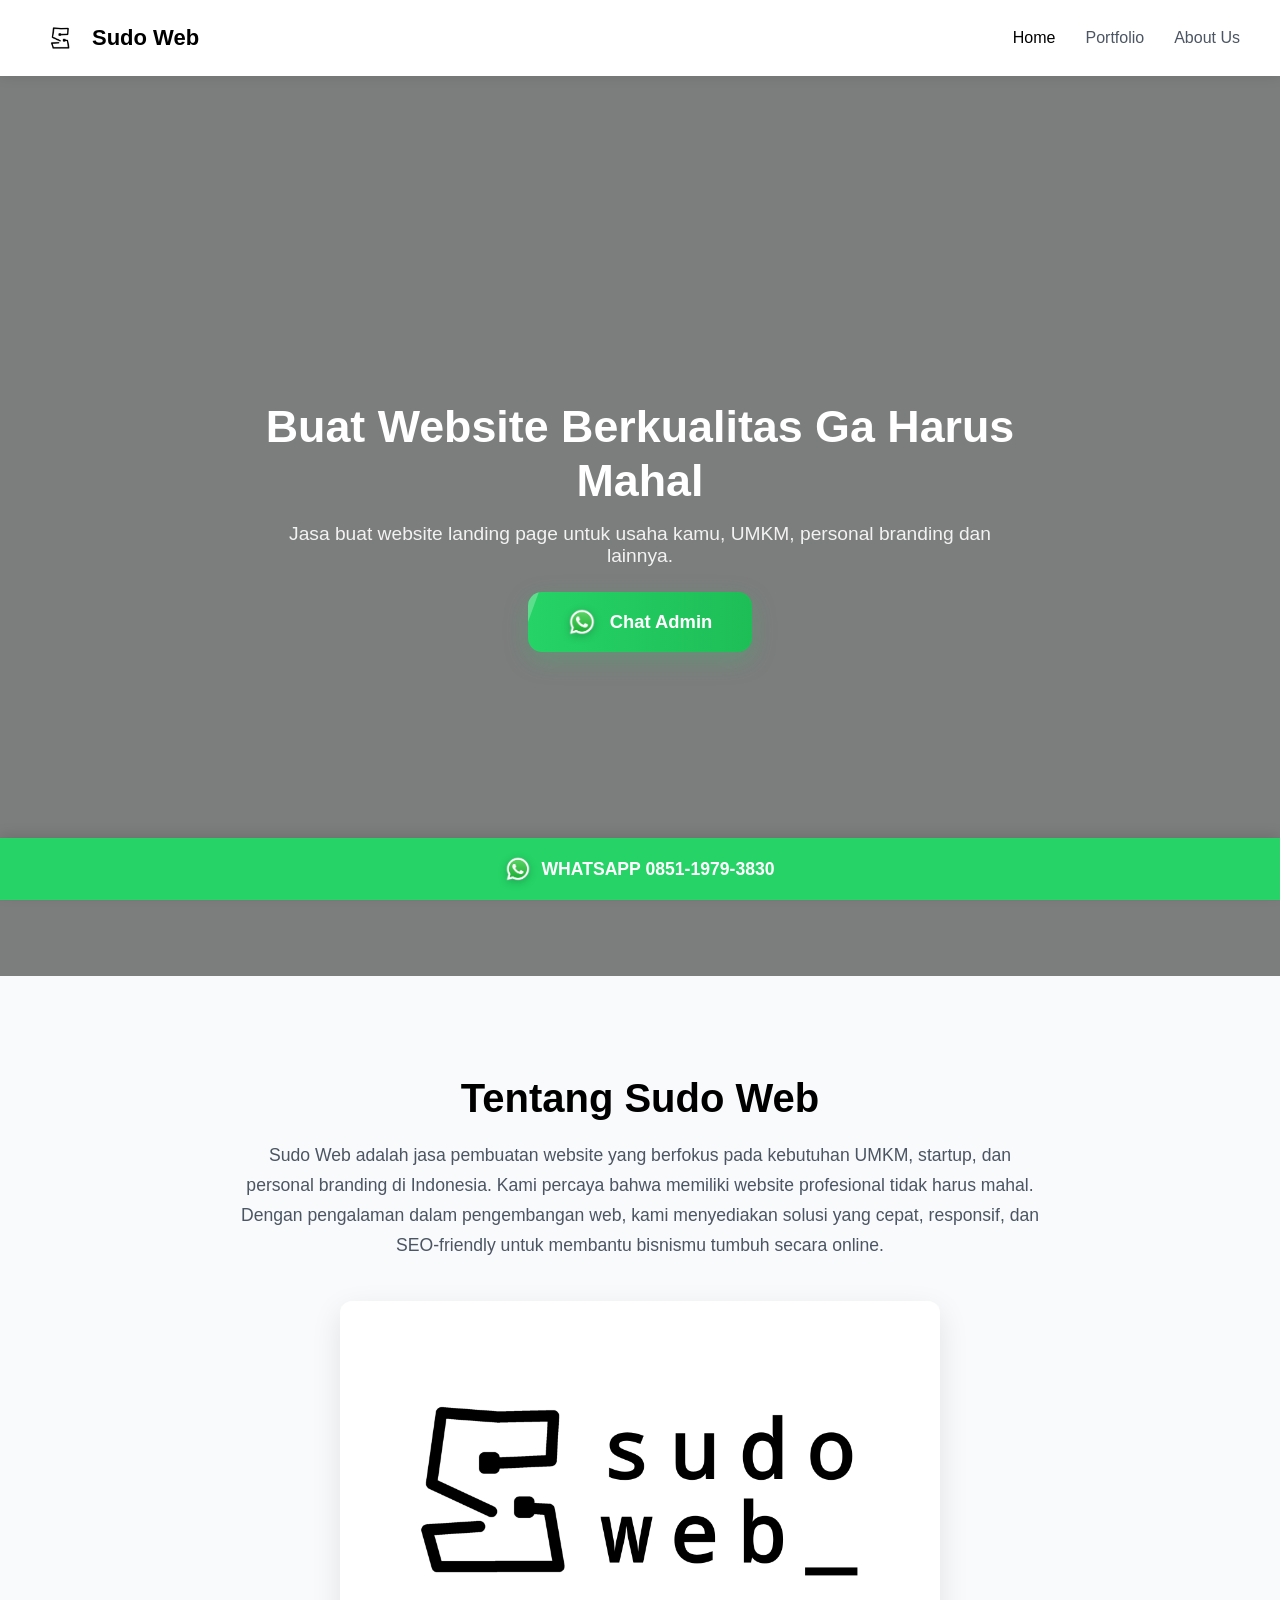
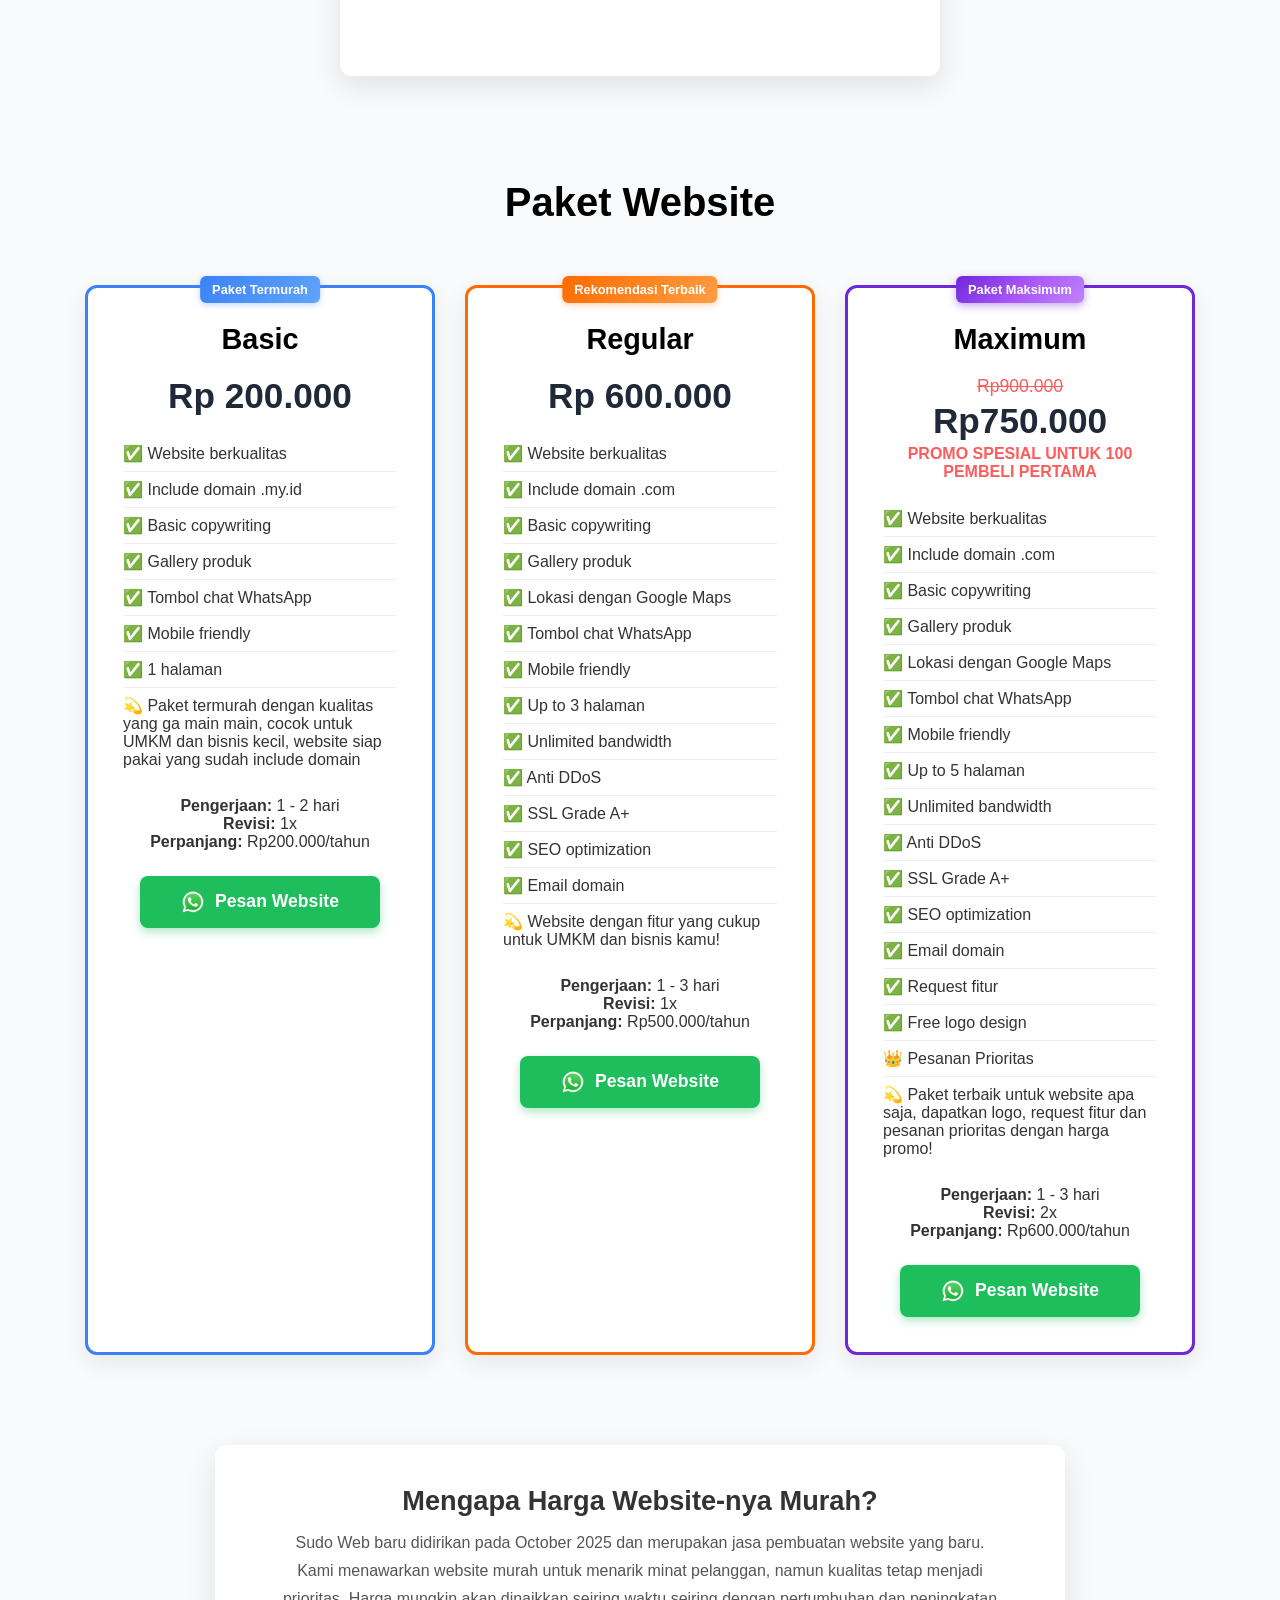
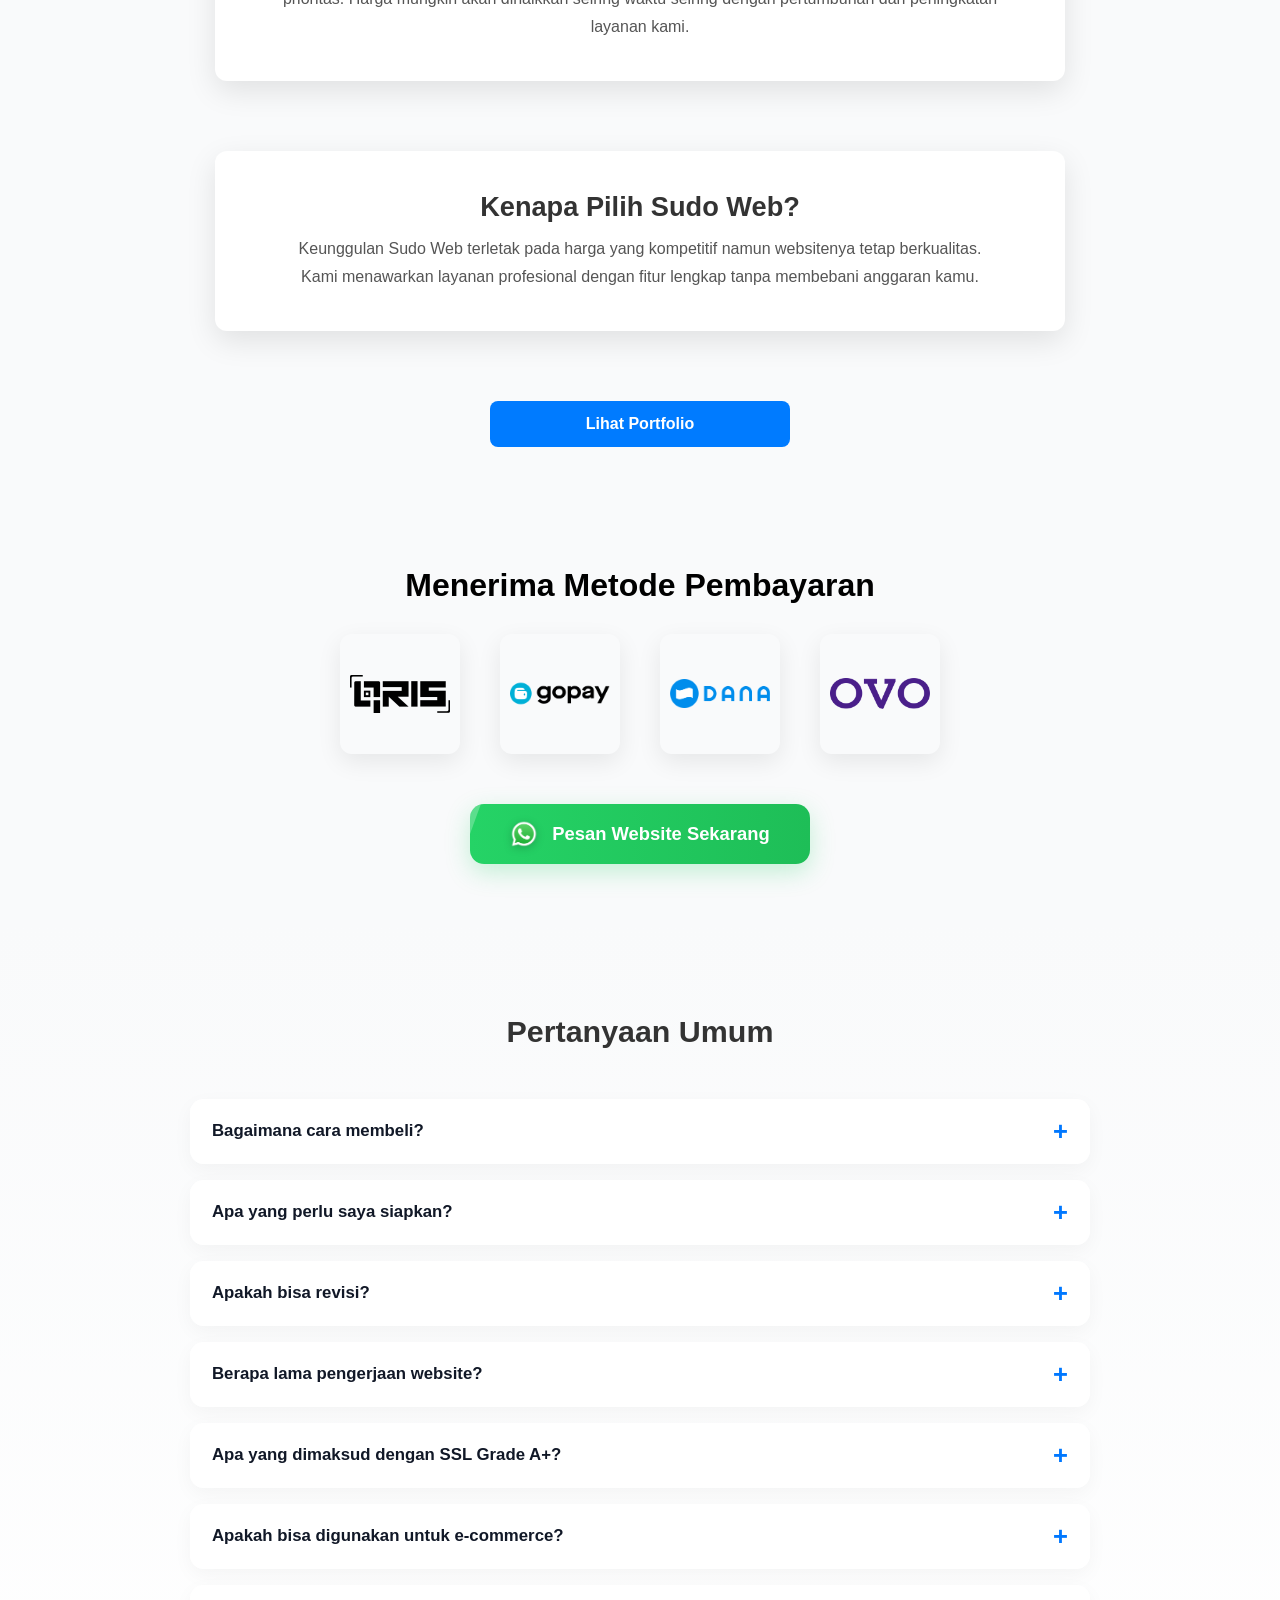
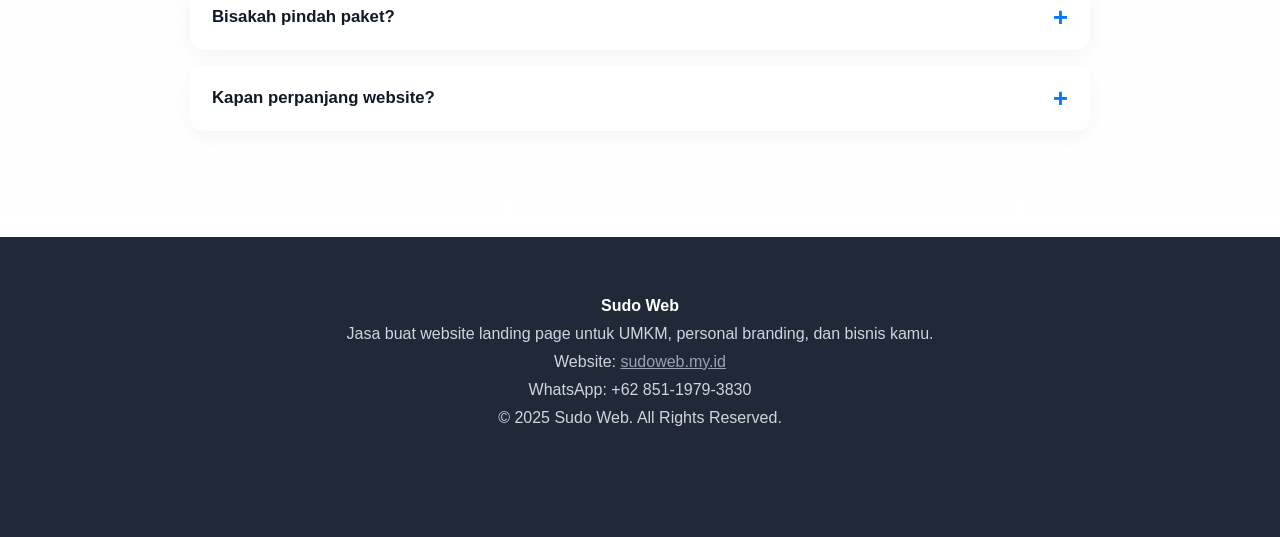
==== commit 9140b9a4: "Release v1" ====
--- a/index.html
+++ b/index.html
@@ -13,7 +13,7 @@
     <meta property="og:type" content="website">
     <meta property="og:title" content="Jasa Pembuatan Website Mulai dari Rp200.000">
     <meta property="og:description" content="Jasa pembuatan website landing page murah untuk UMKM, personal branding, dan startup. Mulai dari Rp200.000.">
-    <meta property="og:url" content="https://sudoweb.my.id">
+    <meta property="og:url" content="https://sudoweb.my.id ">
     <meta property="og:image" content="SUDOWEBBANNER.png">
     <meta property="og:site_name" content="Sudo Web">
     <meta property="og:locale" content="id_ID">
@@ -25,9 +25,9 @@
     <meta name="twitter:image" content="SUDOWEBBANNER.png">
 
     <!-- Canonical URL -->
-    <link rel="canonical" href="https://sudoweb.my.id">
+    <link rel="canonical" href="https://sudoweb.my.id ">
     <link rel="icon" type="image/x-icon" href="SUDOWEB.png">
-    <link rel="stylesheet" href="styles.css">
+    <link rel="stylesheet" href="style.css">
 </head>
 <body>
     <!-- Navbar -->
@@ -54,7 +54,8 @@
         <div class="header-content">
             <h1>Buat Website Berkualitas Ga Harus Mahal</h1>
             <p>Jasa buat website landing page untuk usaha kamu, UMKM, personal branding dan lainnya.</p>
-            <a href="https://wa.me/0" class="whatsapp-btn">Chat WhatsApp</a>
+            <a href="https://wa.me/6281234567890 " class="whatsapp-btn" target="_blank">
+              <img src="whatsapp.png" alt="WhatsApp" class="whatsapp-icon">Chat Admin</a>
         </div>
     </header>
 
@@ -73,7 +74,8 @@
     <section class="produk">
         <h2>Paket Website</h2>
         <div class="packages">
-            <div class="package">
+            <div class="package basic">
+                <div class="badge badge-basic">Paket Termurah</div>
                 <h3>Basic</h3>
                 <div class="harga">200.000</div>
                 <ul class="features">
@@ -84,40 +86,18 @@
                     <li>✅ Tombol chat WhatsApp</li>
                     <li>✅ Mobile friendly</li>
                     <li>✅ 1 halaman</li>
+                    <li>💫 Paket termurah dengan kualitas yang ga main main, cocok untuk UMKM dan bisnis kecil, website siap pakai yang sudah include domain</li>
                 </ul>
                 <p><strong>Pengerjaan:</strong> 1 - 2 hari</p>
                 <p><strong>Revisi:</strong> 1x</p>
-                <p><strong>Perpanjang:</strong> Rp150.000/tahun</p>
-                <a href="https://wa.me/0" class="whatsapp-btn-green">WhatsApp Sekarang</a>
-            </div>
-
-            <div class="package premium-package">
-                <div class="popular-badge">Rekomendasi Terbaik</div>
+                <p><strong>Perpanjang:</strong> Rp200.000/tahun</p>
+                <a href="https://wa.me/6285119793830?text=Halo%2C%20saya%20tertarik%20dengan%20websitenya.%20Bisa%20bantu%20prosesnya%3F" class="whatsapp-btn-green"><img src="whatsapp.png" alt="WhatsApp">Pesan Website</a>
+            </div>
+
+            <div class="package standard">
+                <div class="badge badge-standar">Rekomendasi Terbaik</div>
                 <h3>Regular</h3>
                 <div class="harga">600.000</div>
-                <ul class="features">
-                    <li>✅ Website berkualitas</li>
-                    <li>✅ Include domain .com</li>
-                    <li>✅ Basic copywriting</li>
-                    <li>✅ Gallery produk</li>
-                    <li>✅ Lokasi dengan Google Maps</li>
-                    <li>✅ Tombol chat WhatsApp</li>
-                    <li>✅ Mobile friendly</li>
-                    <li>✅ Up to 2 halaman</li>
-                    <li>✅ Unlimited bandwidth</li>
-                    <li>✅ Anti DDoS</li>
-                    <li>✅ SSL Grade A+</li>
-                    <li>✅ SEO optimization</li>
-                </ul>
-                <p><strong>Pengerjaan:</strong> 1 - 2 hari</p>
-                <p><strong>Revisi:</strong> 1x</p>
-                <p><strong>Perpanjang:</strong> Rp500.000/tahun</p>
-                <a href="https://wa.me/0" class="whatsapp-btn-green">WhatsApp Sekarang</a>
-            </div>
-
-            <div class="package">
-                <h3>Premium</h3>
-                <div class="harga">950.000</div>
                 <ul class="features">
                     <li>✅ Website berkualitas</li>
                     <li>✅ Include domain .com</li>
@@ -132,14 +112,63 @@
                     <li>✅ SSL Grade A+</li>
                     <li>✅ SEO optimization</li>
                     <li>✅ Email domain</li>
-                    <li>✅ Free logo design</li>
+                    <li>💫 Website dengan fitur yang cukup untuk UMKM dan bisnis kamu!</li>
                 </ul>
-                <p><strong>Pengerjaan:</strong> 1 - 2 hari</p>
-                <p><strong>Revisi:</strong> 2x</p>
-                <p><strong>Perpanjang:</strong> Rp600.000/tahun</p>
-                <a href="https://wa.me/0" class="whatsapp-btn-green">WhatsApp Sekarang</a>
-            </div>
-        </div>
+                <p><strong>Pengerjaan:</strong> 1 - 3 hari</p>
+                <p><strong>Revisi:</strong> 1x</p>
+                <p><strong>Perpanjang:</strong> Rp500.000/tahun</p>
+                <a href="https://wa.me/6285119793830?text=Halo%2C%20saya%20tertarik%20dengan%20websitenya.%20Bisa%20bantu%20prosesnya%3F" class="whatsapp-btn-green"><img src="whatsapp.png" alt="WhatsApp">Pesan Website</a>
+            </div>
+
+            <div class="package premium">
+              <div class="badge badge-maximum">Paket Maksimum</div>
+                <h3>Maximum</h3>
+
+                <!-- Price wrapper -->
+                <div class="price-wrapper">
+                <span class="old-price">Rp900.000</span>
+                <span class="new-price">Rp750.000</span>
+                <span class="discount-badge">PROMO SPESIAL UNTUK 100 PEMBELI PERTAMA</span>
+              </div>
+
+              <ul class="features">
+                <li>✅ Website berkualitas</li>  
+                <li>✅ Include domain .com</li>  
+                <li>✅ Basic copywriting</li>  
+                <li>✅ Gallery produk</li>  
+                <li>✅ Lokasi dengan Google Maps</li>  
+                <li>✅ Tombol chat WhatsApp</li>  
+                <li>✅ Mobile friendly</li>  
+                <li>✅ Up to 5 halaman</li>  
+                <li>✅ Unlimited bandwidth</li>  
+                <li>✅ Anti DDoS</li>  
+                <li>✅ SSL Grade A+</li>  
+                <li>✅ SEO optimization</li>  
+                <li>✅ Email domain</li>  
+                <li>✅ Request fitur</li>
+                <li>✅ Free logo design</li>  
+                <li>👑 Pesanan Prioritas</li>  
+                <li>💫 Paket terbaik untuk website apa saja, dapatkan logo, request fitur dan pesanan prioritas dengan harga promo!</li>  
+              </ul>
+
+              <p><strong>Pengerjaan:</strong> 1 - 3 hari</p>
+              <p><strong>Revisi:</strong> 2x</p>
+              <p><strong>Perpanjang:</strong> Rp600.000/tahun</p>
+
+              <a href="https://wa.me/6285119793830?text=Halo%2C%20saya%20tertarik%20dengan%20websitenya.%20Bisa%20bantu%20prosesnya%3F" class="whatsapp-btn-green"><img src="whatsapp.png" alt="WhatsApp">Pesan Website</a>
+        </div>
+    </section>
+
+    <!-- Alasan Harga Murah -->
+    <section class="harga-murah-box">
+      <h2>Mengapa Harga Website-nya Murah?</h2>
+      <p>Sudo Web baru didirikan pada October 2025 dan merupakan jasa pembuatan website yang baru. Kami menawarkan website murah untuk menarik minat pelanggan, namun kualitas tetap menjadi prioritas. Harga mungkin akan dinaikkan seiring waktu seiring dengan pertumbuhan dan peningkatan layanan kami.</p>
+    </section>
+
+    <!-- Keunggulan Sudo Web -->
+    <section class="keunggulan-box">
+      <h2>Kenapa Pilih Sudo Web?</h2>
+      <p>Keunggulan Sudo Web terletak pada harga yang kompetitif namun websitenya tetap berkualitas. Kami menawarkan layanan profesional dengan fitur lengkap tanpa membebani anggaran kamu.</p>
     </section>
 
     <!-- Portfolio Link -->
@@ -147,49 +176,70 @@
         <a href="portfolio.html">Lihat Portfolio</a>
     </div>
 
+    <!-- Pembayaran -->
+    <section class="pembayaran">
+        <h2>Menerima Metode Pembayaran</h2>
+        <div class="pembayaran-logos">
+            <img src="qris.png" alt="QRIS" class="pembayaran-logo">
+            <img src="gopay.png" alt="GoPay" class="pembayaran-logo">
+            <img src="dana.png" alt="DANA" class="pembayaran-logo">
+            <img src="ovo.png" alt="OVO" class="pembayaran-logo">
+        </div>
+        <a href="https://wa.me/6281234567890 " class="whatsapp-btn" target="_blank">
+          <img src="whatsapp.png" alt="WhatsApp" class="whatsapp-icon">Pesan Website Sekarang</a>
+    </section>
+
     <!-- FAQ -->
     <section class="faq">
         <h2>Pertanyaan Umum</h2>
-        <div class="faq-item">
-            <div class="faq-question">Apa itu Sudo Web?</div>
-            <div class="faq-answer">
-                <p>Sudo Web adalah layanan pembuatan website profesional untuk UMKM, personal branding, dan startup di Indonesia dengan harga terjangkau dan kualitas tinggi.</p>
-            </div>
-        </div>
-        <div class="faq-item">
-            <div class="faq-question">Apakah bisa revisi?</div>
-            <div class="faq-answer">
-                <p>Ya, paket Basic, Regular mendapat 1x revisi, Premium mendapat 2x revisi.</p>
-            </div>
-        </div>
-        <div class="faq-item">
-            <div class="faq-question">Berapa lama pengerjaan website?</div>
-            <div class="faq-answer">
-                <p>Website akan selesai dalam waktu 1 - 2 hari kerja tergantung kompleksitas.</p>
-            </div>
-        </div>
-        <div class="faq-item">
-            <div class="faq-question">Apa yang dimaksud dengan SSL Grade A+?</div>
-            <div class="faq-answer">
-                <p>Ini adalah tingkat keamanan tinggi untuk website kamu, agar data pengunjung aman dan terlindungi.</p>
-            </div>
-        </div>
-        <div class="faq-item">
-            <div class="faq-question">Apakah bisa digunakan untuk e-commerce?</div>
-            <div class="faq-answer">
-                <p>Paket Premium mendukung fitur e-commerce dasar seperti gallery produk dan tombol pesan WhatsApp.</p>
-            </div>
-        </div>
-        <div class="faq-item">
-            <div class="faq-question">Bisakah pindah paket?</div>
-            <div class="faq-answer">
-                <p>Ya, kamu bisa upgrade ke paket yang lebih tinggi kapan saja.</p>
-            </div>
-        </div>
-        <div class="faq-item">
-            <div class="faq-question">Kapan perpanjang website?</div>
-            <div class="faq-answer">
-                <p>Website perlu diperpanjang setahun setelah pembelian pertama.</p>
+        <div class="faq-container">
+            <div class="faq-item">
+                <div class="faq-question">Bagaimana cara membeli?</div>
+                <div class="faq-answer">
+                    <p>Kirimkan kami pesan di whatsapp dan kami akan membantu anda dari awal hingga website jadi.</p>
+                </div>
+            </div>
+            <div class="faq-item">
+                <div class="faq-question">Apa yang perlu saya siapkan?</div>
+                <div class="faq-answer">
+                    <p>Anda perlu menyertakan nama bisnis, deskripsi dan detail bisnis juga logo dan gambar untuk header, konten dan gallery juga preferensi style website, setiap paket sudah termasuk copywriting konten, logo design untuk paket premium dan maksimum, anda disarankan untuk memberi file pdf/doc sebagai panduan untuk gaya website dan branding.</p>
+                </div>
+            </div>
+            <div class="faq-item">
+                <div class="faq-question">Apakah bisa revisi?</div>
+                <div class="faq-answer">
+                    <p>Ya, paket Basic dan Regular mendapat 1x revisi, Premium dan maksimum mendapat 2x revisi.</p>
+                </div>
+            </div>
+            <div class="faq-item">
+                <div class="faq-question">Berapa lama pengerjaan website?</div>
+                <div class="faq-answer">
+                    <p>Website akan selesai dalam waktu 1 - 5 hari kerja tergantung kompleksitas.</p>
+                </div>
+            </div>
+            <div class="faq-item">
+                <div class="faq-question">Apa yang dimaksud dengan SSL Grade A+?</div>
+                <div class="faq-answer">
+                    <p>Ini adalah tingkat keamanan tinggi untuk website kamu, agar data pengunjung aman dan terlindungi.</p>
+                </div>
+            </div>
+            <div class="faq-item">
+                <div class="faq-question">Apakah bisa digunakan untuk e-commerce?</div>
+                <div class="faq-answer">
+                    <p>Paket Premium mendukung fitur e-commerce dasar seperti gallery produk dan tombol pesan WhatsApp.</p>
+                </div>
+            </div>
+            <div class="faq-item">
+                <div class="faq-question">Bisakah pindah paket?</div>
+                <div class="faq-answer">
+                    <p>Ya, kamu bisa upgrade ke paket yang lebih tinggi kapan saja.</p>
+                </div>
+            </div>
+            <div class="faq-item">
+                <div class="faq-question">Kapan perpanjang website?</div>
+                <div class="faq-answer">
+                    <p>Website perlu diperpanjang setahun setelah pembelian pertama.</p>
+                </div>
             </div>
         </div>
     </section>
@@ -199,14 +249,15 @@
         <div class="footer-content">
             <p><strong>Sudo Web</strong></p>
             <p>Jasa buat website landing page untuk UMKM, personal branding, dan bisnis kamu.</p>
-            <p>Website: <a href="https://sudoweb.my.id" target="_blank" style="color:#9ca3af;">sudoweb.my.id</a></p>
-            <p>WhatsApp: 0 (sementara)</p>
+            <p>Website: <a href="https://sudoweb.my.id " target="_blank" style="color:#9ca3af;">sudoweb.my.id</a></p>
+            <p>WhatsApp: +62 851-1979-3830</p>
             <p>&copy; 2025 Sudo Web. All Rights Reserved.</p>
         </div>
     </footer>
 
     <!-- Sticky WhatsApp Box -->
-    <a href="https://wa.me/0" class="sticky-whatsapp">💬 Chat WhatsApp Kami Sekarang!</a>
+    <a href="https://wa.me/6281234567890 " class="sticky-whatsapp">
+      <img src="whatsapp.png" alt="WhatsApp Logo" class="whatsapp-icon">WHATSAPP 0851-1979-3830</a>
 
     <script>
         function toggleMenu() {
--- a/style.css
+++ b/style.css
@@ -0,0 +1,900 @@
+* {
+    margin: 0;
+    padding: 0;
+    box-sizing: border-box;
+    font-family: 'Inter', sans-serif;
+}
+
+body {
+    background-color: #f9fafb;
+    color: #333;
+}
+
+/* Navbar */
+nav {
+    display: flex;
+    justify-content: space-between;
+    align-items: center;
+    padding: 18px 40px;
+    background-color: white;
+    box-shadow: 0 2px 12px rgba(0,0,0,0.08);
+    position: sticky;
+    top: 0;
+    z-index: 1000;
+}
+
+.logo-container {
+    display: flex;
+    align-items: center;
+    gap: 12px;
+}
+
+.logo-img {
+    height: 40px;
+}
+
+.logo-text {
+    font-size: 22px;
+    font-weight: 700;
+    color: #000;
+}
+
+.nav-links {
+    display: flex;
+    gap: 30px;
+}
+
+.nav-links a {
+    text-decoration: none;
+    color: #4b5563;
+    font-weight: 500;
+    transition: color 0.3s;
+}
+
+.nav-links a:hover, .nav-links a.active {
+    color: #000;
+}
+
+.hamburger {
+    display: none;
+    font-size: 1.8rem;
+    cursor: pointer;
+}
+
+.mobile-menu {
+    display: none;
+    position: absolute;
+    top: 70px;
+    right: 20px;
+    background-color: white;
+    box-shadow: 0 4px 10px rgba(0,0,0,0.1);
+    padding: 15px;
+    border-radius: 8px;
+    width: 200px;
+    flex-direction: column;
+    gap: 10px;
+}
+
+.mobile-menu a {
+    display: block;
+    padding: 10px;
+    text-decoration: none;
+    color: #4b5563;
+    font-weight: 500;
+}
+
+.mobile-menu.active {
+    display: flex;
+}
+
+/* Header */
+.header {
+    height: 100vh;
+    background-image: linear-gradient(rgba(0, 0, 0, 0.5), rgba(0, 0, 0, 0.5)), url('https://images.pexels.com/photos/943096/pexels-photo-943096.jpeg');
+    background-size: cover;
+    background-position: center;
+    display: flex;
+    flex-direction: column;
+    justify-content: center;
+    align-items: center;
+    text-align: center;
+    color: white;
+}
+
+.header-content {
+    max-width: 800px;
+    padding: 0 20px;
+}
+
+.header h1 {
+    font-size: 2.8rem;
+    margin-bottom: 15px;
+    line-height: 1.2;
+}
+
+.header p {
+    font-size: 1.2rem;
+    margin-bottom: 25px;
+    opacity: 0.9;
+}
+
+/* Chat WhatsApp */
+.whatsapp-btn {
+    background: linear-gradient(90deg, #25D366, #1ebe57);
+    color: #fff;
+    padding: 16px 40px;
+    border-radius: 14px;
+    text-decoration: none;
+    font-weight: 700;
+    display: inline-flex;
+    align-items: center;
+    justify-content: center;
+    gap: 14px;
+    font-size: 1.15rem;
+    transition: all 0.3s ease;
+    box-shadow: 0 8px 24px rgba(37, 211, 102, 0.25);
+    position: relative;
+    overflow: hidden;
+}
+
+.whatsapp-icon {
+    width: 28px;
+    height: 28px;
+    object-fit: contain;
+    filter: drop-shadow(0 2px 4px rgba(0, 0, 0, 0.2));
+    transition: transform 0.3s ease;
+}
+
+.whatsapp-btn:hover {
+    transform: translateY(-3px);
+    box-shadow: 0 10px 30px rgba(37, 211, 102, 0.35);
+    background: linear-gradient(90deg, #1ebe57, #25D366);
+}
+
+.whatsapp-btn:hover .whatsapp-icon {
+    transform: scale(1.1);
+}
+
+.whatsapp-btn::after {
+    content: '';
+    position: absolute;
+    top: 0;
+    left: -100%;
+    width: 100%;
+    height: 100%;
+    background: rgba(255, 255, 255, 0.25);
+    transform: skewX(-20deg);
+    transition: left 0.6s ease;
+}
+
+.whatsapp-btn:hover::after {
+    left: 200%;
+}
+
+@media (max-width: 992px) {
+    .whatsapp-btn {
+        font-size: 1.05rem;
+        padding: 14px 32px;
+        gap: 10px;
+    }
+
+    .whatsapp-icon {
+        width: 26px;
+        height: 26px;
+    }
+}
+
+@media (max-width: 768px) {
+    .whatsapp-btn {
+        font-size: 1rem;
+        padding: 12px 28px;
+        border-radius: 10px;
+        gap: 8px;
+    }
+
+    .whatsapp-icon {
+        width: 24px;
+        height: 24px;
+    }
+}
+
+@media (max-width: 480px) {
+    .whatsapp-btn {
+        font-size: 0.95rem;
+        padding: 10px 22px;
+        gap: 6px;
+    }
+
+    .whatsapp-icon {
+        width: 22px;
+        height: 22px;
+    }
+}
+
+/* Badges */
+.badge {
+    position: absolute;
+    top: -12px;
+    left: 50%;
+    transform: translateX(-50%);
+    padding: 6px 12px;
+    border-radius: 6px;
+    font-size: 0.8rem;
+    font-weight: bold;
+    color: white;
+    width: fit-content;
+    box-shadow: 0 2px 6px rgba(0, 0, 0, 0.15);
+    z-index: 10;
+}
+
+.badge-basic {
+    background: linear-gradient(135deg, #3B82F6, #60A5FA);
+    box-shadow: 0 2px 6px rgba(59, 130, 246, 0.3);
+}
+
+.badge-standar {
+    background: linear-gradient(135deg, #FF6B00, #FF9E44);
+    box-shadow: 0 2px 6px rgba(255, 107, 0, 0.3);
+}
+
+.badge-maximum {
+    background: linear-gradient(135deg, #6D28D9, #A855F7, #C084FC);
+    box-shadow: 0 3px 8px rgba(109, 40, 217, 0.4);
+    animation: glowPulse 2s ease-in-out infinite;
+}
+
+@keyframes glowPulse {
+    0% {
+        box-shadow: 0 0 12px rgba(168, 85, 247, 0.8),
+                    0 0 24px rgba(168, 85, 247, 0.6),
+                    0 0 48px rgba(168, 85, 247, 0.4),
+                    0 0 72px rgba(168, 85, 247, 0.2);
+    }
+    50% {
+        box-shadow: 0 0 24px rgba(192, 132, 252, 1),
+                    0 0 48px rgba(192, 132, 252, 0.9),
+                    0 0 72px rgba(192, 132, 252, 0.7),
+                    0 0 100px rgba(192, 132, 252, 0.5);
+    }
+    100% {
+        box-shadow: 0 0 12px rgba(168, 85, 247, 0.8),
+                    0 0 24px rgba(168, 85, 247, 0.6),
+                    0 0 48px rgba(168, 85, 247, 0.4),
+                    0 0 72px rgba(168, 85, 247, 0.2);
+    }
+}
+
+/* Package Borders */
+.package {
+    border: 3px solid transparent;
+}
+
+.basic {
+    border-color: #3B82F6;
+}
+
+.standard {
+    border-color: #FF6B00;
+}
+
+.premium {
+    border-color: #6D28D9;
+}
+
+/* Portfolio Border */
+.portfolio-item {
+    border: 3px solid transparent;
+}
+
+.portfolio-item.basic {
+    border-color: #3B82F6;
+}
+
+.portfolio-item.standard {
+    border-color: #FF6B00;
+}
+
+.portfolio-item.premium {
+    border-color: #6D28D9;
+}
+
+/* Coret */
+.price-wrapper {
+    display: flex;
+    flex-direction: column;
+    align-items: center;
+    gap: 4px;
+    margin: 20px 0;
+}
+
+.old-price {
+    font-size: 1.1rem;
+    color: #ff5b5b;
+    text-decoration: line-through;
+    font-weight: 500;
+}
+
+.new-price {
+    font-size: 2.2rem;
+    font-weight: 700;
+    color: #1f2937;
+}
+
+.new-price span {
+    color: #22c55e;
+}
+
+.discount-badge {
+  color: #ff5b5b;
+  font-weight: bold;
+}
+
+/* About Us */
+.about-us {
+    padding: 100px 20px;
+    background-color: #f9fafb;
+    text-align: center;
+}
+
+.about-us h2 {
+    font-size: 2.5rem;
+    margin-bottom: 20px;
+    color: #000;
+}
+
+.about-us p {
+    max-width: 800px;
+    margin: 0 auto 40px;
+    font-size: 1.1rem;
+    color: #4b5563;
+    line-height: 1.7;
+}
+
+.about-us img {
+    max-width: 600px;
+    width: 100%;
+    border-radius: 12px;
+    box-shadow: 0 10px 30px rgba(0,0,0,0.1);
+    transition: transform 0.3s;
+}
+
+.about-us img:hover {
+    transform: translateY(-5px);
+}
+
+/* Produk */
+.produk {
+    padding: 0px 20px 20px;
+    text-align: center;
+    background-color: #f9fafb;
+}
+
+.produk h2 {
+    font-size: 2.5rem;
+    margin-bottom: 60px;
+    color: #000;
+}
+
+.packages {
+    display: flex;
+    justify-content: center;
+    gap: 30px;
+    flex-wrap: wrap;
+    max-width: 1400px;
+    margin: 0 auto;
+}
+
+.package {
+    background: white;
+    border-radius: 12px;
+    box-shadow: 0 8px 24px rgba(0,0,0,0.08);
+    width: 350px;
+    padding: 35px;
+    text-align: center;
+    transition: transform 0.3s;
+    position: relative;
+    flex: 0 0 auto;
+}
+
+.package:hover {
+    transform: translateY(-10px);
+}
+
+.package h3 {
+    font-size: 1.8rem;
+    margin-bottom: 15px;
+    color: #000;
+}
+
+.harga {
+    font-size: 2.2rem;
+    font-weight: 700;
+    margin: 20px 0;
+    color: #1f2937;
+}
+
+.harga::before {
+    content: "Rp ";
+}
+
+.features {
+    text-align: left;
+    margin: 20px 0;
+}
+
+.features li {
+    list-style: none;
+    padding: 8px 0;
+    border-bottom: 1px solid #eee;
+}
+
+.features li:last-child {
+    border-bottom: none;
+}
+
+.whatsapp-btn-green {
+    display: inline-flex;
+    align-items: center;
+    justify-content: center;
+    gap: 10px;
+    background: #1EBE5D;
+    color: #fff;
+    font-weight: 600;
+    font-size: 1.1rem;
+    padding: 14px 30px;
+    border-radius: 8px;
+    text-decoration: none;
+    box-shadow: 0 4px 10px rgba(30, 190, 93, 0.35);
+    transition: all 0.25s ease;
+    margin-top: 25px;
+}
+
+.whatsapp-btn-green img {
+    width: 24px;
+    height: 24px;
+}
+
+.whatsapp-btn-green:hover {
+    background: #189B4D;
+    transform: translateY(-2px);
+    box-shadow: 0 6px 14px rgba(24, 155, 77, 0.45);
+}
+
+@media (max-width: 768px) {
+    .whatsapp-btn-green {
+        font-size: 1rem;
+        padding: 12px 22px;
+        gap: 8px;
+        margin-top: 20px;
+    }
+
+    .whatsapp-btn-green img {
+        width: 20px;
+        height: 20px;
+    }
+}
+
+/* Portfolio */
+.portfolio {
+    padding: 100px 20px;
+    text-align: center;
+    background-color: #f9fafb;
+}
+
+.portfolio h2 {
+    font-size: 2.5rem;
+    margin-bottom: 60px;
+    color: #000;
+}
+
+.portfolio-items {
+    display: flex;
+    flex-direction: column;
+    gap: 40px;
+    max-width: 800px;
+    margin: 0 auto;
+}
+
+.portfolio-item {
+    background: white;
+    border-radius: 12px;
+    box-shadow: 0 8px 24px rgba(0,0,0,0.08);
+    padding: 25px;
+    text-align: center;
+    position: relative;
+    border: 3px solid transparent;
+}
+
+.portfolio-img {
+    width: 100%;
+    max-width: 600px;
+    border-radius: 10px;
+    margin-bottom: 15px;
+    object-fit: cover;
+    height: auto;
+}
+
+.portfolio-item h3 {
+    font-size: 1.6rem;
+    margin: 10px 0;
+    color: #000;
+}
+
+.portfolio-item p {
+    font-size: 1rem;
+    color: #4b5563;
+    line-height: 1.6;
+    margin-bottom: 15px;
+}
+
+.portfolio-buttons {
+    display: flex;
+    flex-direction: column;
+    gap: 10px;
+    align-items: center;
+    width: 100%;
+    margin-top: 15px;
+}
+
+.demo-btn {
+    display: inline-flex;
+    align-items: center;
+    justify-content: center;
+    background: #0078FF;
+    color: #fff;
+    font-weight: 600;
+    font-size: 1.1rem;
+    padding: 14px 30px;
+    border-radius: 8px;
+    text-decoration: none;
+    box-shadow: 0 4px 10px rgba(0, 120, 255, 0.35);
+    transition: all 0.25s ease;
+    margin-top: 25px;
+}
+
+.demo-btn:hover {
+    background: #005FCC;
+    transform: translateY(-2px);
+    box-shadow: 0 6px 14px rgba(0, 95, 204, 0.45);
+}
+
+@media (max-width: 768px) {
+    .demo-btn {
+        font-size: 1rem;
+        padding: 12px 22px;
+        margin-top: 20px;
+    }
+}
+
+.demo-btn,
+.whatsapp-btn-green {
+    min-width: 240px;
+}
+
+/* Portfolio Link */
+.portfolio-link {
+    text-align: center;
+    margin: 60px auto 60px;
+    max-width: 300px;
+    margin-left: auto;
+    margin-right: auto;
+}
+
+.portfolio-link a {
+    background-color: #007bff;
+    color: white;
+    padding: 14px 30px;
+    border-radius: 8px;
+    text-decoration: none;
+    font-weight: 600;
+    display: inline-block;
+    transition: background 0.3s;
+    width: 100%;
+    max-width: 300px;
+}
+
+.portfolio-link a:hover {
+    background-color: #0056b3;
+}
+
+/* FAQ Section */
+.faq {
+    background: linear-gradient(180deg, #f9fafb 0%, #ffffff 100%);
+    width: 100%;
+    padding: 90px 20px;
+}
+
+.faq-container {
+    max-width: 900px;
+    margin: 0 auto;
+}
+
+.faq h2 {
+    text-align: center;
+    font-size: 1.9rem;
+    font-weight: 700;
+    margin-bottom: 50px;
+}
+
+/* FAQ Item */
+.faq-item {
+    margin-bottom: 16px;
+    border-radius: 14px;
+    overflow: hidden;
+    box-shadow: 0 6px 20px rgba(0, 0, 0, 0.04);
+    background: #fff;
+    transition: all 0.3s ease;
+}
+
+.faq-item:hover {
+    transform: translateY(-3px);
+    box-shadow: 0 10px 25px rgba(0, 0, 0, 0.06);
+}
+
+/* Question */
+.faq-question {
+    background: #ffffff;
+    padding: 18px 22px;
+    cursor: pointer;
+    font-weight: 600;
+    color: #111827;
+    display: flex;
+    justify-content: space-between;
+    align-items: center;
+    font-size: 1.05rem;
+    transition: all 0.3s ease;
+}
+
+.faq-question:hover {
+    background: #f3f4f6;
+}
+
+.faq-question::after {
+    content: '+';
+    font-size: 1.6rem;
+    color: #0078ff;
+    transition: transform 0.3s ease, color 0.3s ease;
+}
+
+/* When Active */
+.faq-item.active .faq-question::after {
+    transform: rotate(45deg);
+    color: #00c3ff;
+}
+
+/* Answer */
+.faq-answer {
+    padding: 0 22px;
+    max-height: 0;
+    overflow: hidden;
+    transition: max-height 0.35s ease;
+    background: #fafafa;
+}
+
+.faq-item.active .faq-answer {
+    max-height: 400px;
+}
+
+.faq-answer p {
+    padding: 18px 0;
+    color: #4b5563;
+    line-height: 1.6;
+}
+
+/* Responsive */
+@media (max-width: 768px) {
+    .faq {
+        padding: 70px 20px;
+    }
+
+    .faq h2 {
+        font-size: 1.6rem;
+        margin-bottom: 35px;
+    }
+
+    .faq-question {
+        font-size: 1rem;
+    }
+
+    .faq-item {
+        max-width: 100%;
+    }
+}
+
+/* Harga Murah & Keunggulan Box */
+.harga-murah-box,
+.keunggulan-box {
+    background: #fff;
+    padding: 40px 28px;
+    margin: 70px auto;
+    max-width: 850px;
+    text-align: center;
+    transition: all 0.3s ease;
+    border-radius: 12px;
+    box-shadow: 0 10px 30px rgba(0,0,0,0.1);
+}
+
+.harga-murah-box:hover,
+.keunggulan-box:hover {
+    transform: translateY(-3px);
+}
+
+.harga-murah-box h2,
+.keunggulan-box h2 {
+    font-size: 1.7rem;
+    font-weight: 700;
+    margin-bottom: 12px;
+}
+
+.harga-murah-box p,
+.keunggulan-box p {
+    color: #555;
+    line-height: 1.75;
+    font-size: 1rem;
+    max-width: 720px;
+    margin: 0 auto;
+}
+
+@media (max-width: 768px) {
+    .harga-murah-box,
+    .keunggulan-box {
+        padding: 30px 20px;
+        margin: 50px 20px;
+    }
+
+    .harga-murah-box h2,
+    .keunggulan-box h2 {
+        font-size: 1.4rem;
+    }
+}
+
+/* Pembayaran */
+.pembayaran {
+    padding: 60px 20px;
+    text-align: center;
+    background-color: #f9fafb;
+}
+
+.pembayaran h2 {
+    font-size: 2rem;
+    margin-bottom: 30px;
+    color: #000;
+}
+
+.pembayaran-logos {
+    display: flex;
+    justify-content: center;
+    gap: 40px;
+    flex-wrap: wrap;
+    max-width: 800px;
+    margin: 0 auto;
+    padding-bottom: 50px;
+}
+
+.pembayaran-logo {
+    width: 120px;
+    height: 120px;
+    object-fit: contain;
+    border-radius: 12px;
+    border: none;
+    box-shadow: 0 8px 24px rgba(0,0,0,0.08);
+    transition: transform 0.3s;
+    padding: 10px;
+}
+
+.pembayaran-logo:hover {
+    transform: translateY(-5px);
+}
+
+/* Footer */
+footer {
+    background-color: #1f2937;
+    color: white;
+    padding: 50px 20px 100px;
+    text-align: center;
+}
+
+.footer-content {
+    max-width: 1200px;
+    margin: 0 auto;
+}
+
+.footer-content p {
+    margin: 10px 0;
+    color: #d1d5db;
+}
+
+.footer-content strong {
+    color: white;
+}
+
+/* Sticky WhatsApp Box */
+.sticky-whatsapp {
+    position: fixed;
+    bottom: 0;
+    left: 0;
+    width: 100%;
+    background-color: #25D366;
+    color: white;
+    padding: 18px 20px;
+    text-decoration: none;
+    font-weight: 600;
+    z-index: 1000;
+    display: flex;
+    align-items: center;
+    justify-content: center;
+    gap: 10px;
+    box-shadow: 0 -4px 12px rgba(0,0,0,0.1);
+    font-size: 1.1rem;
+    text-align: center;
+}
+
+.sticky-whatsapp:hover {
+    background-color: #128C7E;
+}
+
+.sticky-whatsapp img.whatsapp-icon {
+    width: 26px;
+    height: 26px;
+    object-fit: contain;
+}
+
+/* Mobile Adjustments */
+@media (max-width: 768px) {
+    nav {
+        padding: 15px 20px;
+    }
+
+    .nav-links {
+        display: none;
+    }
+
+    .hamburger {
+        display: block;
+    }
+
+    .header h1 {
+        font-size: 2.2rem;
+    }
+
+    .header p {
+        font-size: 1.1rem;
+    }
+
+    .packages {
+        flex-direction: column;
+        align-items: stretch;
+    }
+
+    .package {
+        width: 100%;
+        max-width: 400px;
+        margin: 0 auto 30px;
+    }
+
+    .produk h2, .faq h2, .about-us h2, .portfolio h2 {
+        font-size: 2rem;
+    }
+
+    .about-us img, .portfolio-img {
+        max-width: 100%;
+    }
+
+    .sticky-whatsapp {
+        padding: 16px 20px;
+        font-size: 1rem;
+    }
+
+    .harga-murah-box, .keunggulan-box {
+        max-width: 90%;
+        text-align: center;
+    }
+
+    .portfolio-link {
+        margin: 30px auto 30px;
+    }
+    
+    .harga-murah-box, .keunggulan-box {
+        margin: 10px auto;
+    }
+}
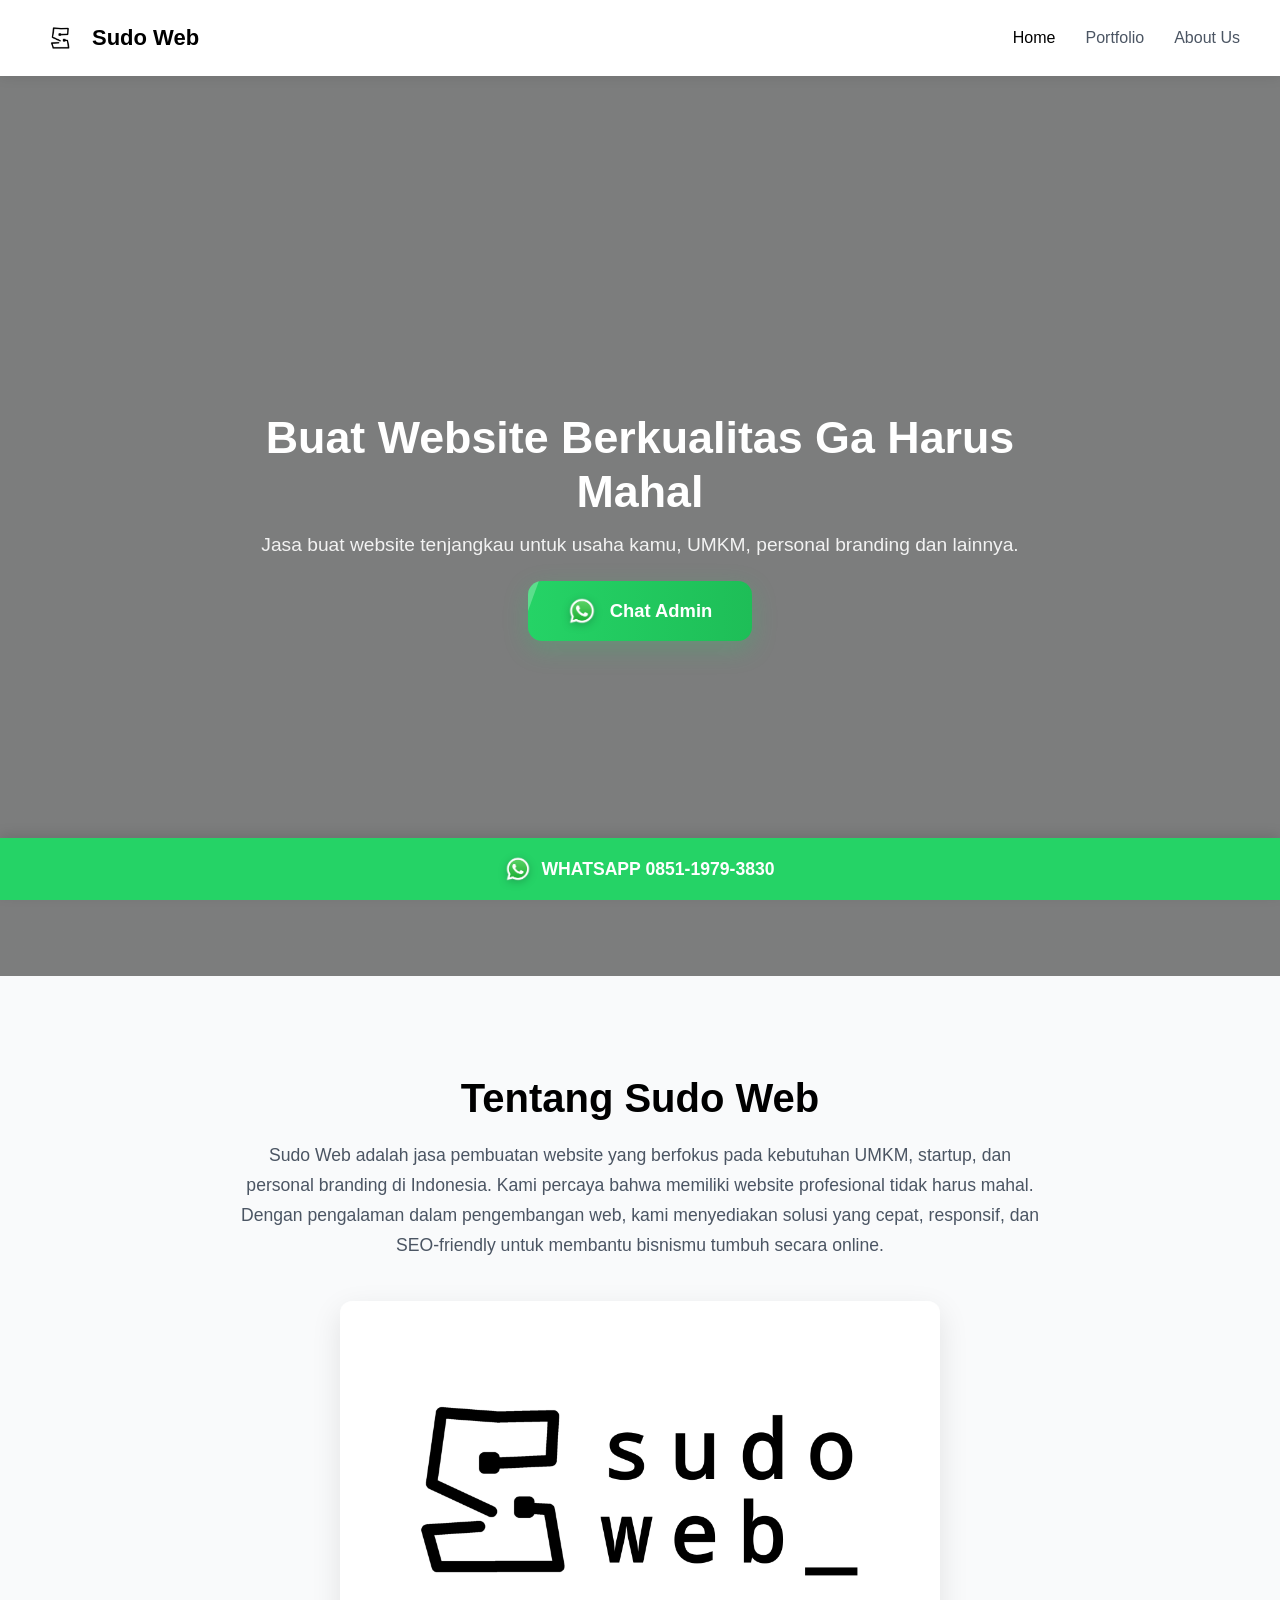
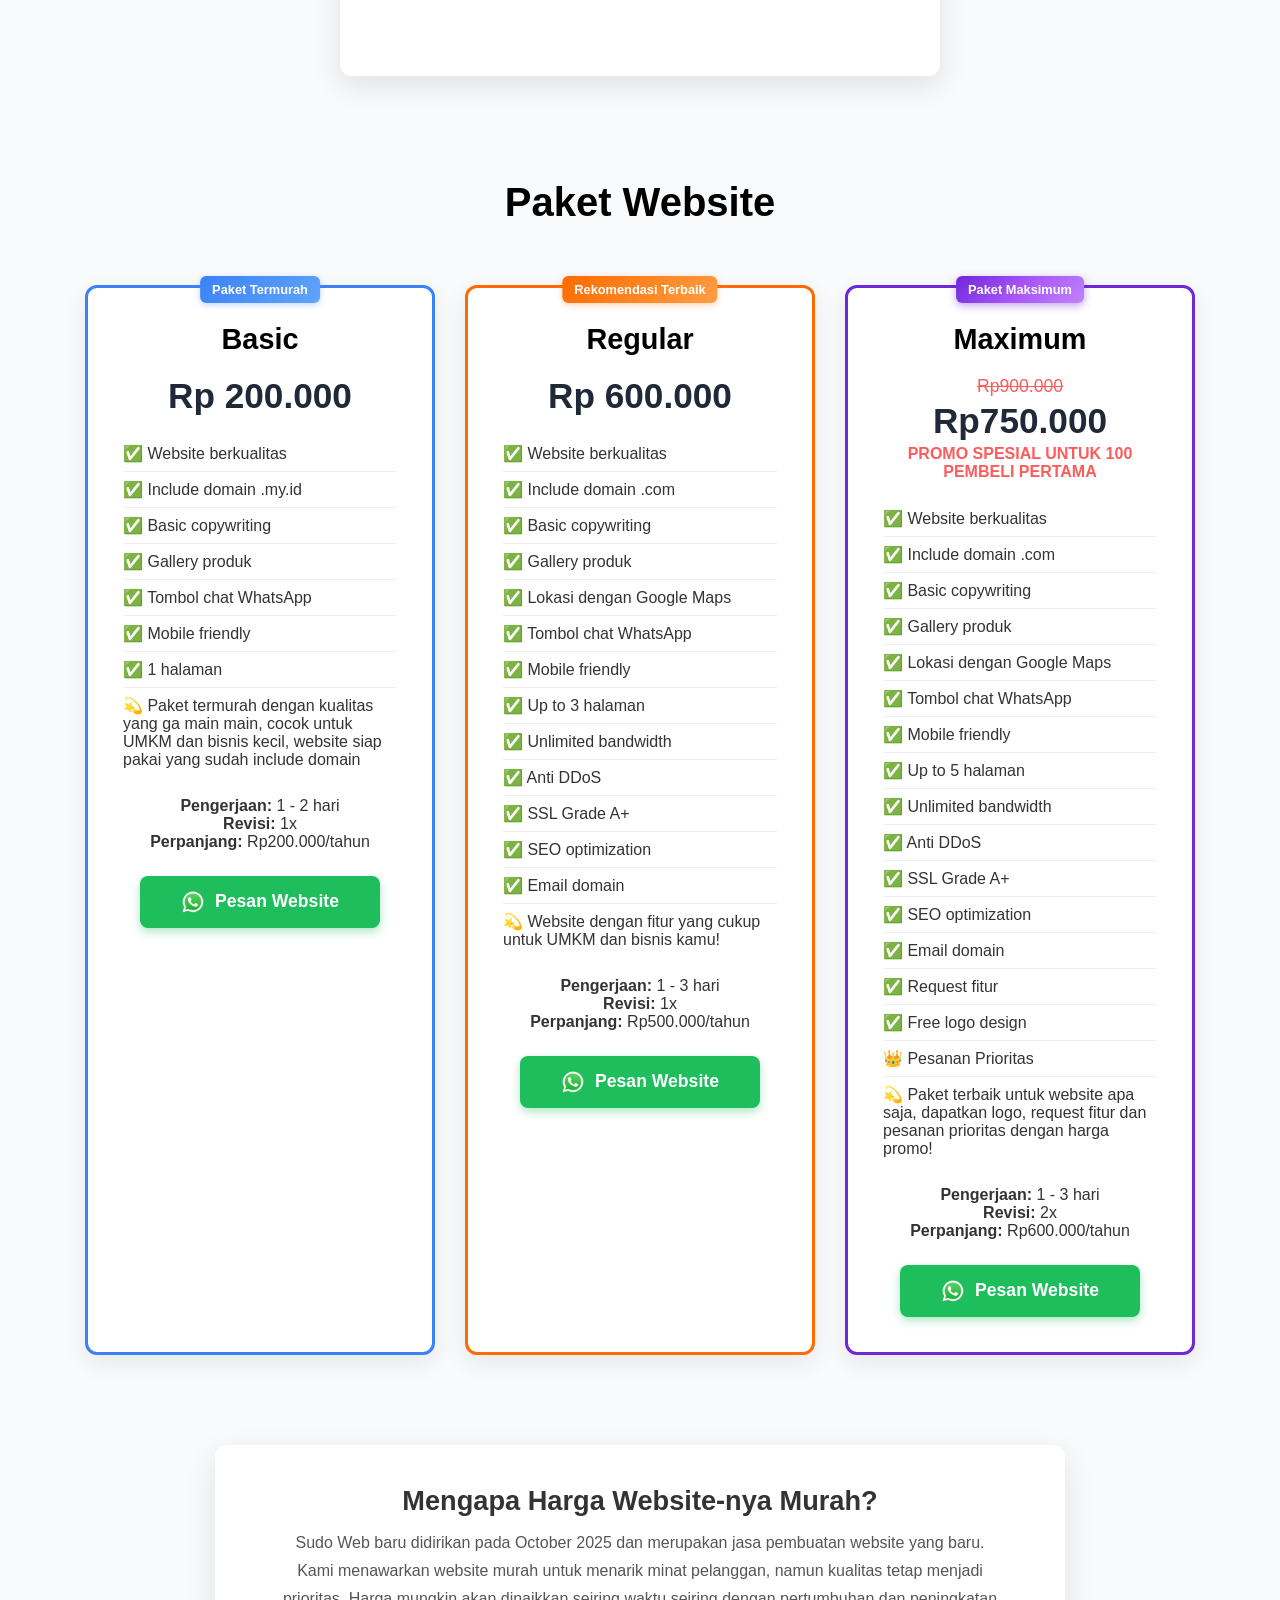
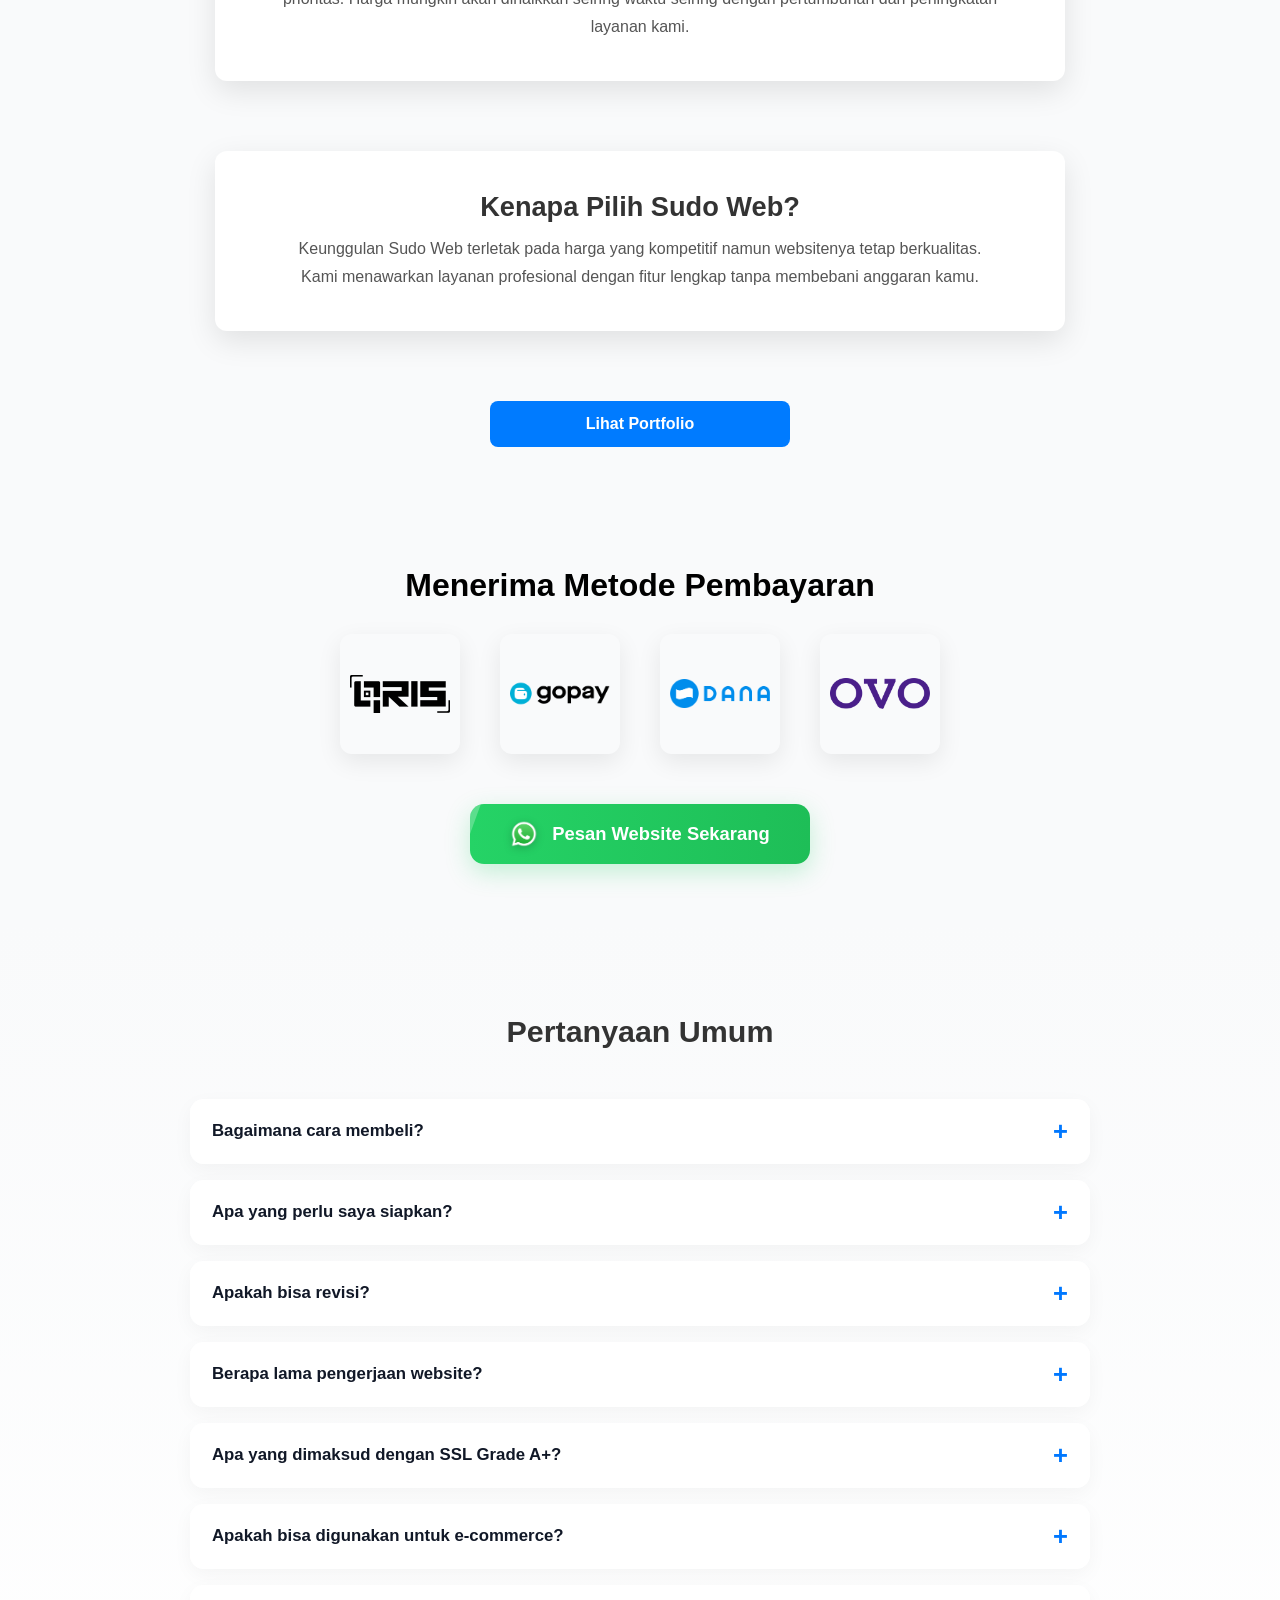
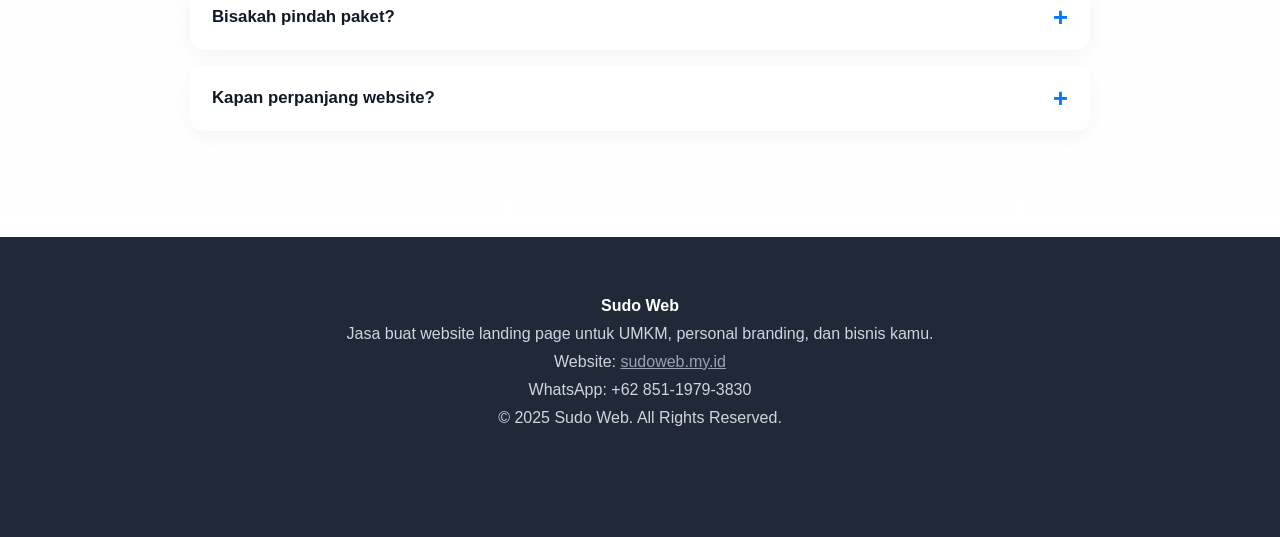
==== commit 4f04e7a1: "Update index.html Fix number" ====
--- a/index.html
+++ b/index.html
@@ -29,6 +29,15 @@
     <link rel="icon" type="image/x-icon" href="SUDOWEB.png">
     <link rel="stylesheet" href="style.css">
 </head>
+<!-- Google tag (gtag.js) -->
+<script async src="https://www.googletagmanager.com/gtag/js?id=G-100QM4J47F"></script>
+<script>
+  window.dataLayer = window.dataLayer || [];
+  function gtag(){dataLayer.push(arguments);}
+  gtag('js', new Date());
+
+  gtag('config', 'G-100QM4J47F');
+</script>
 <body>
     <!-- Navbar -->
     <nav>
@@ -53,8 +62,8 @@
     <header class="header">
         <div class="header-content">
             <h1>Buat Website Berkualitas Ga Harus Mahal</h1>
-            <p>Jasa buat website landing page untuk usaha kamu, UMKM, personal branding dan lainnya.</p>
-            <a href="https://wa.me/6281234567890 " class="whatsapp-btn" target="_blank">
+            <p>Jasa buat website tenjangkau untuk usaha kamu, UMKM, personal branding dan lainnya.</p>
+            <a href="https://wa.me/6285119793830?text=Halo%2C%20saya%20tertarik%20dengan%20websitenya.%20Bisa%20bantu%20prosesnya%3F" class="whatsapp-btn" target="_blank">
               <img src="whatsapp.png" alt="WhatsApp" class="whatsapp-icon">Chat Admin</a>
         </div>
     </header>
@@ -256,7 +265,7 @@
     </footer>
 
     <!-- Sticky WhatsApp Box -->
-    <a href="https://wa.me/6281234567890 " class="sticky-whatsapp">
+    <a href="https://wa.me/6285119793830?text=Halo%2C%20saya%20tertarik%20dengan%20websitenya.%20Bisa%20bantu%20prosesnya%3F " class="sticky-whatsapp">
       <img src="whatsapp.png" alt="WhatsApp Logo" class="whatsapp-icon">WHATSAPP 0851-1979-3830</a>
 
     <script>
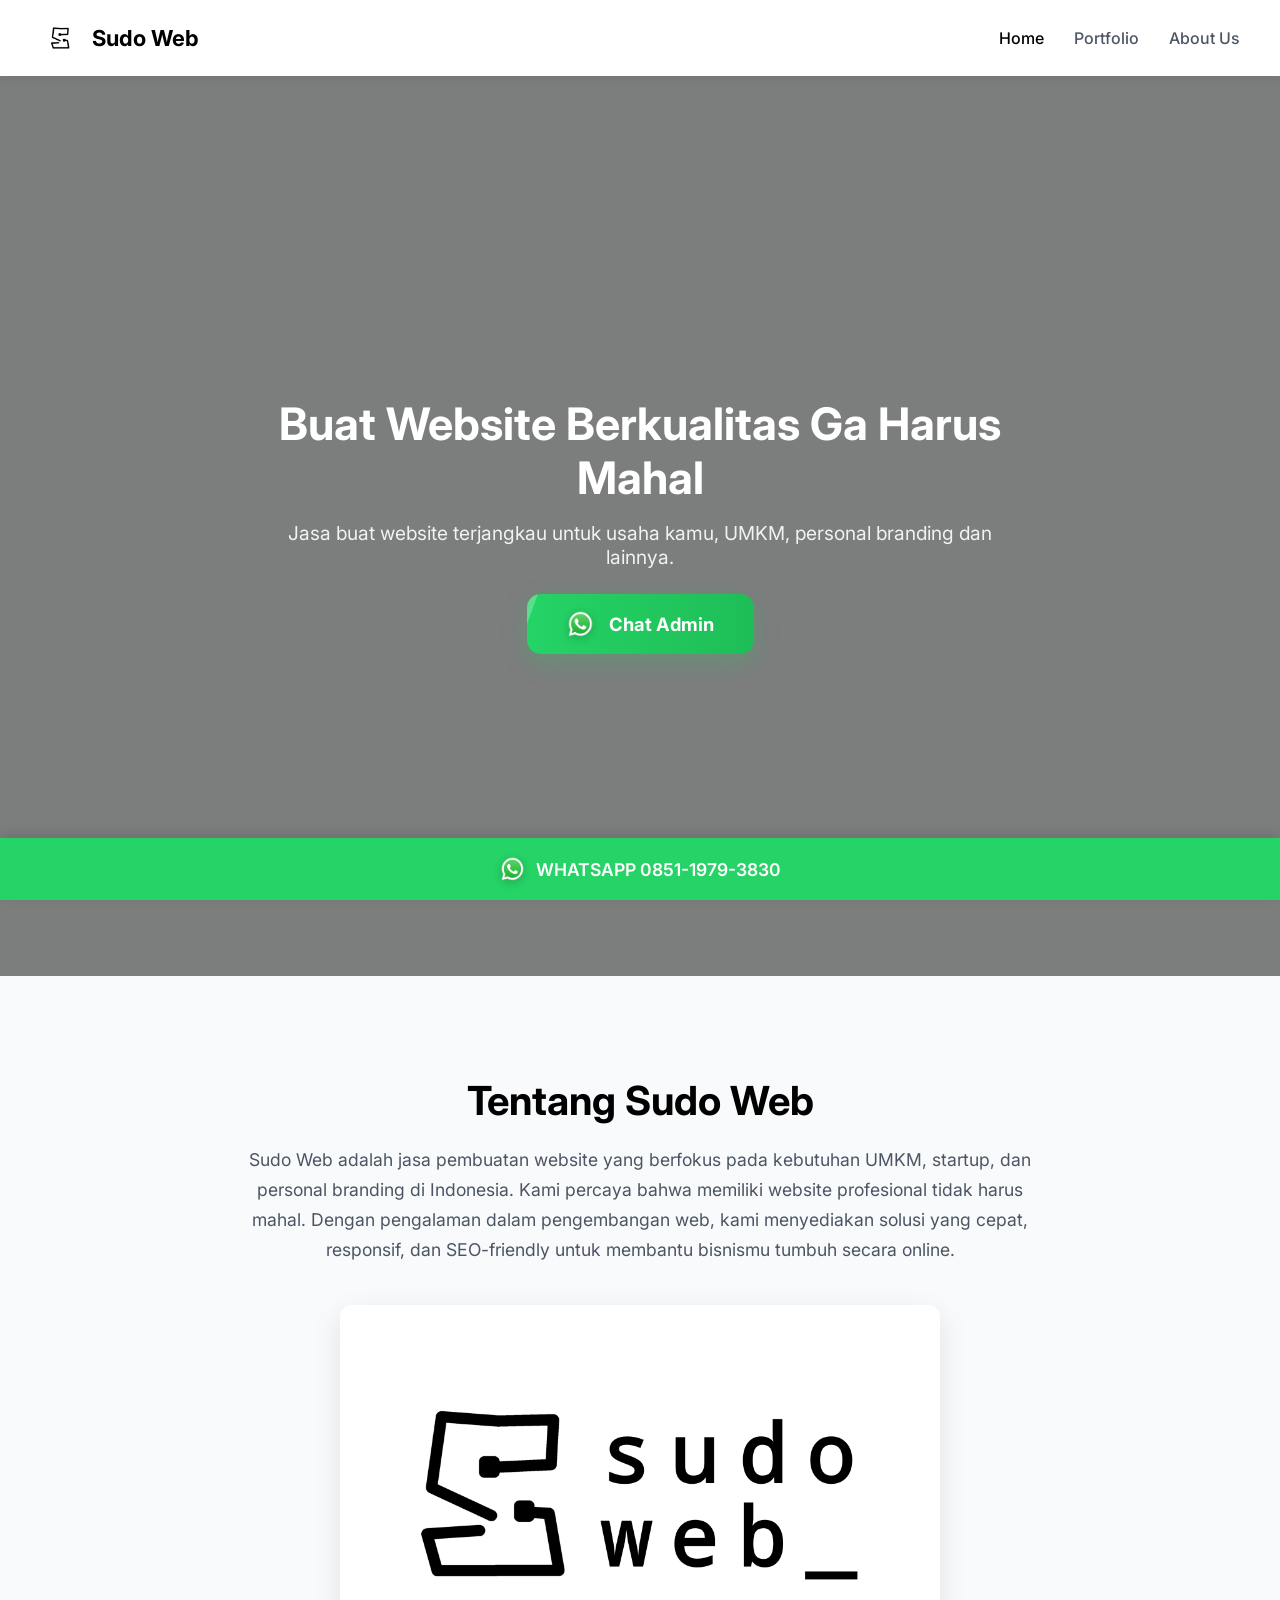
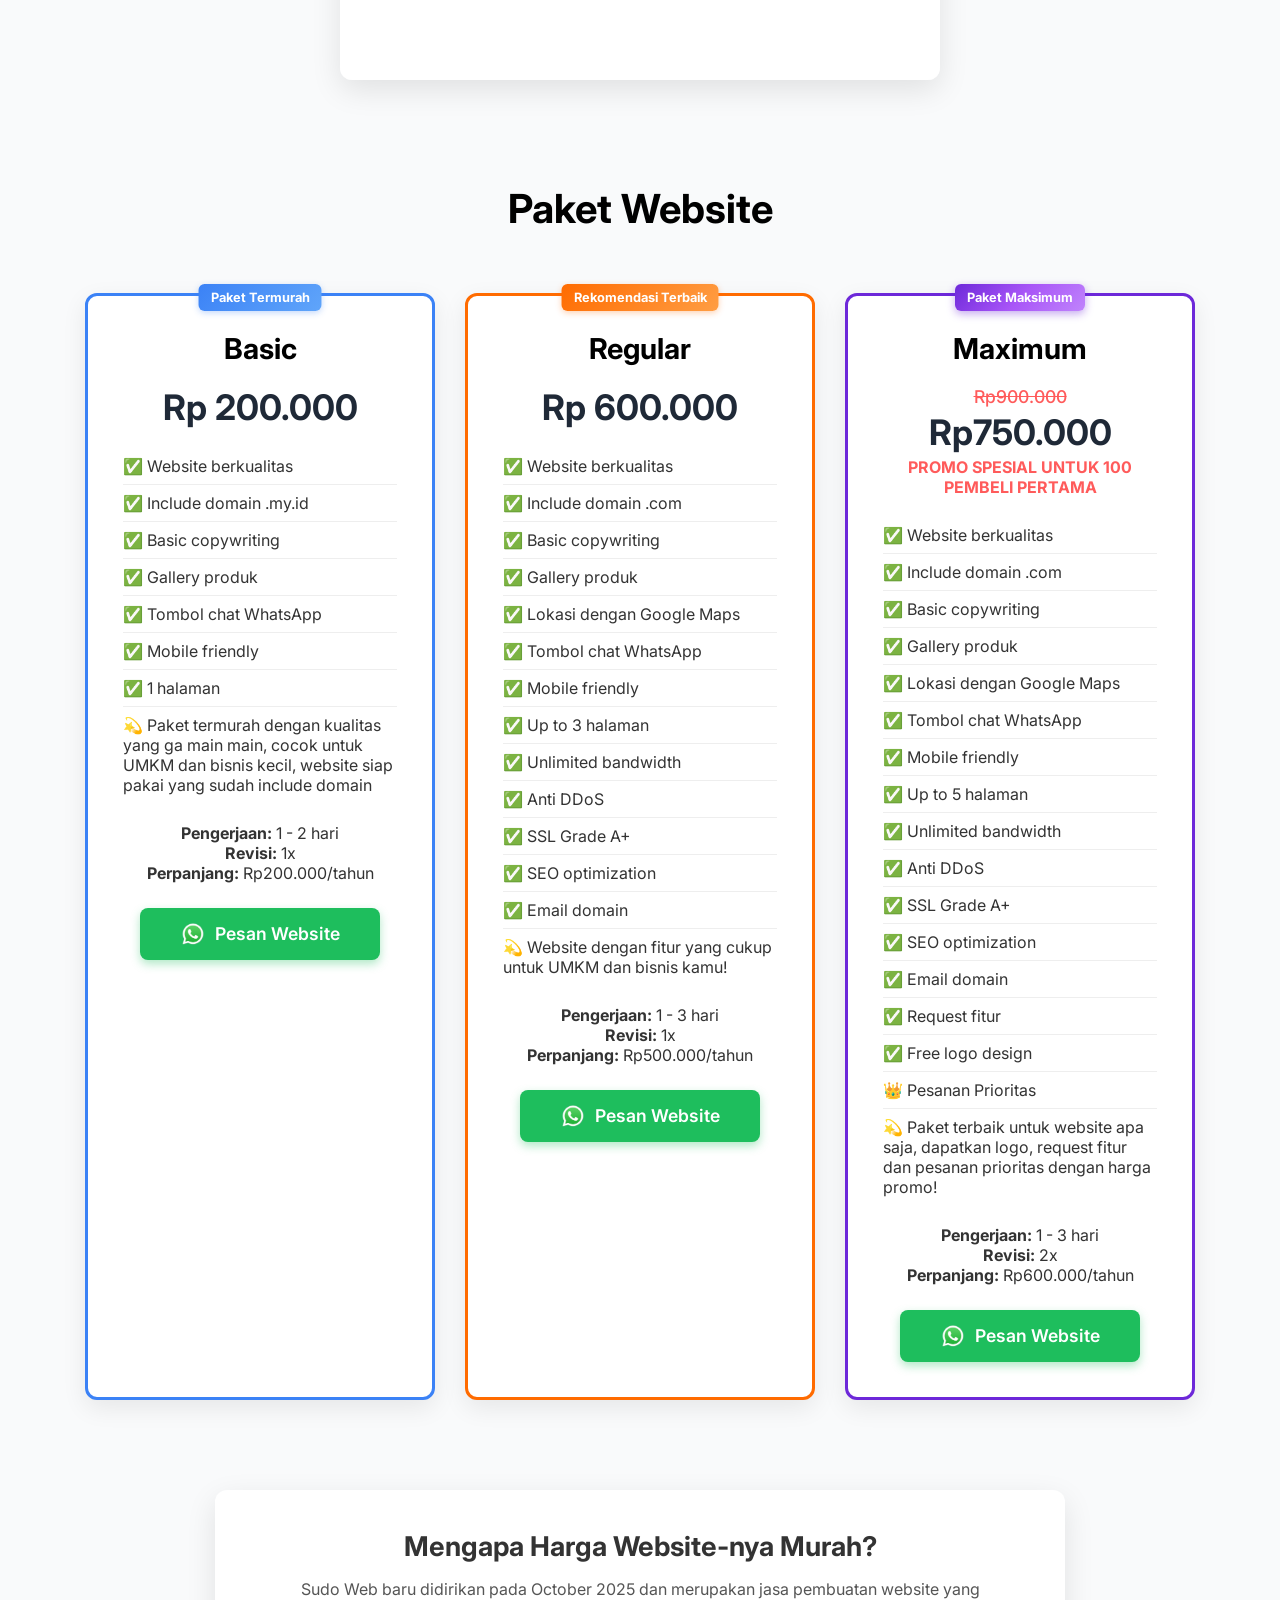
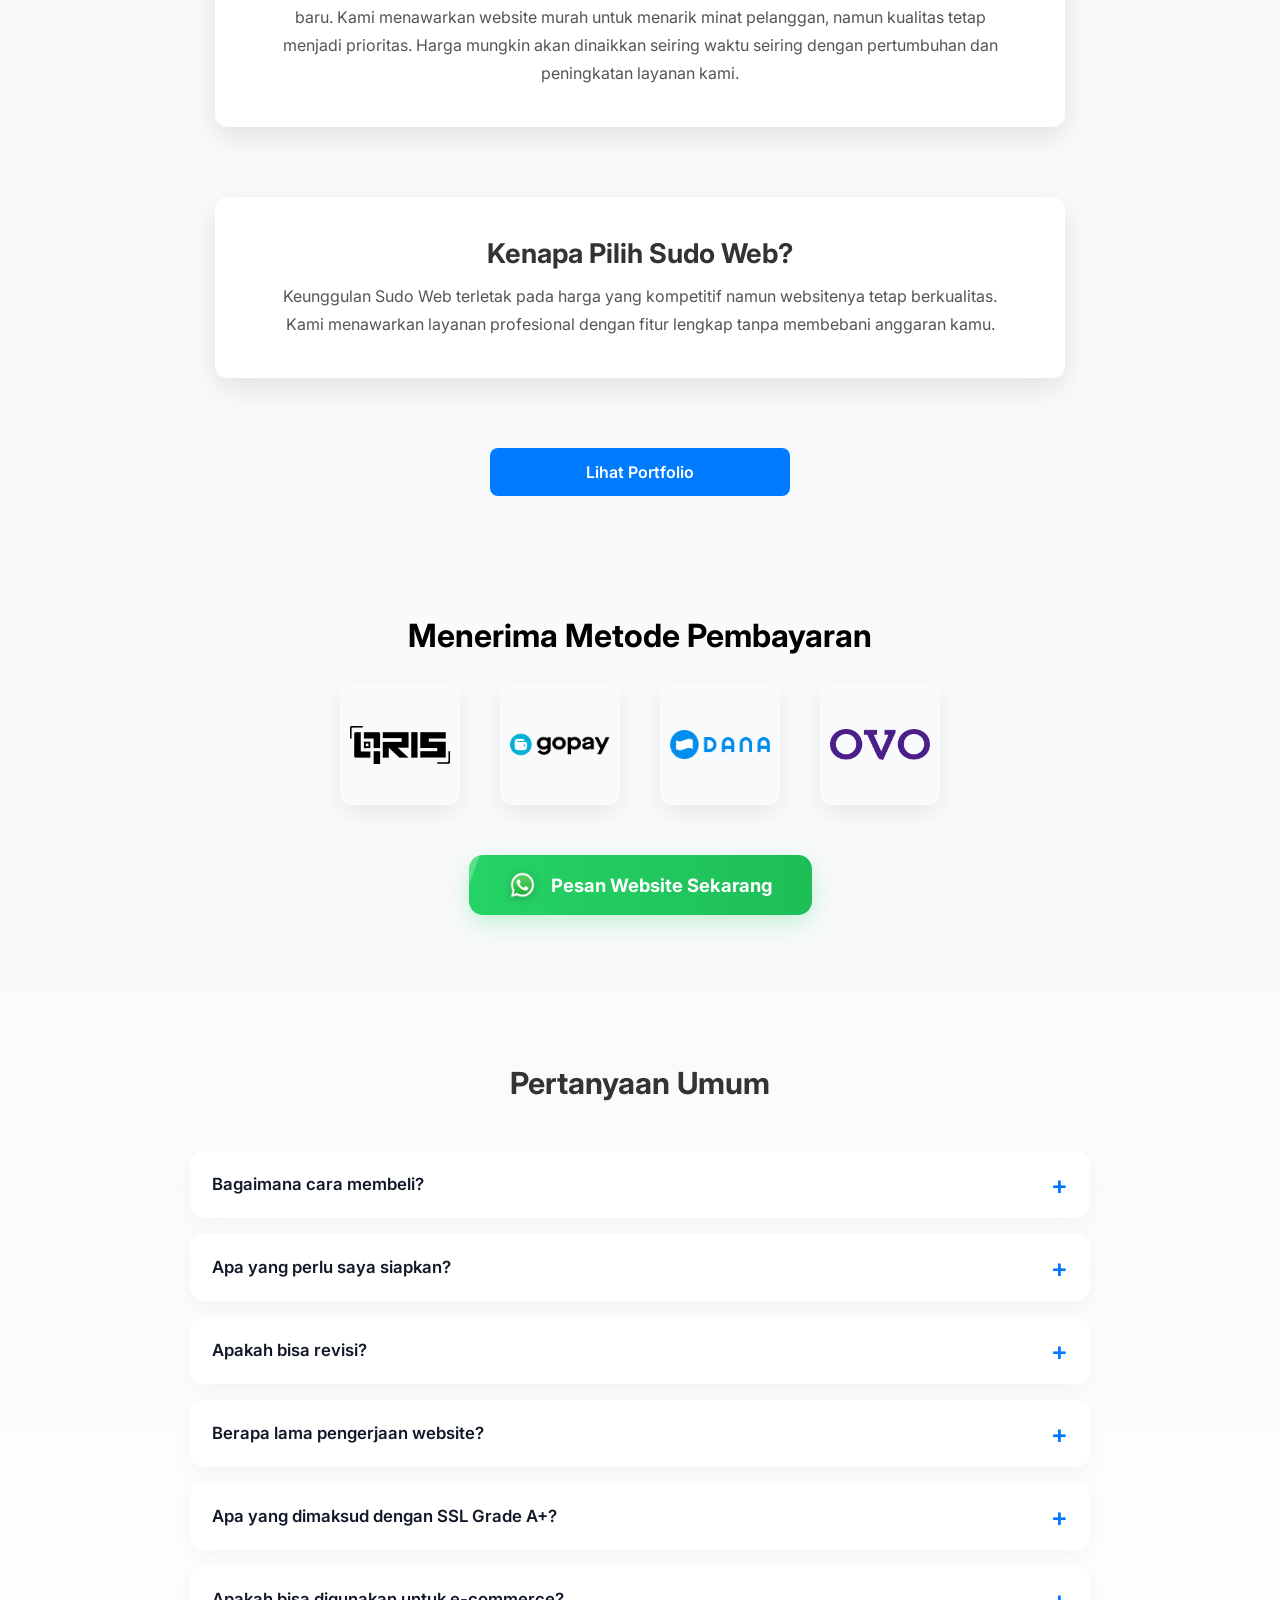
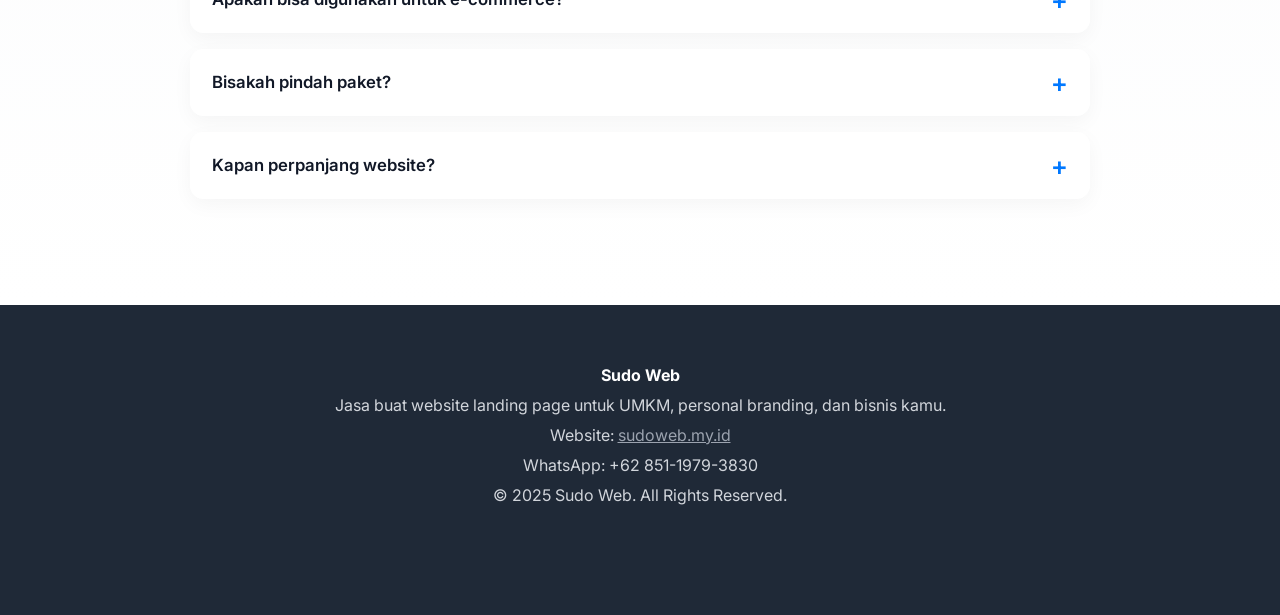
==== commit e179dfde: "Improve UI and SEO: fix URLs, typo, FAQ bug, font, sitemap, structured data Co-authored-by: alarixfr" ====
--- a/index.html
+++ b/index.html
@@ -13,8 +13,8 @@
     <meta property="og:type" content="website">
     <meta property="og:title" content="Jasa Pembuatan Website Mulai dari Rp200.000">
     <meta property="og:description" content="Jasa pembuatan website landing page murah untuk UMKM, personal branding, dan startup. Mulai dari Rp200.000.">
-    <meta property="og:url" content="https://sudoweb.my.id ">
-    <meta property="og:image" content="SUDOWEBBANNER.png">
+    <meta property="og:url" content="https://sudoweb.my.id">
+    <meta property="og:image" content="https://sudoweb.my.id/SUDOWEBBANNER.png">
     <meta property="og:site_name" content="Sudo Web">
     <meta property="og:locale" content="id_ID">
 
@@ -22,22 +22,48 @@
     <meta name="twitter:card" content="summary_large_image">
     <meta name="twitter:title" content="Jasa Pembuatan Website Mulai dari Rp200.000">
     <meta name="twitter:description" content="Jasa pembuatan website landing page murah untuk UMKM, personal branding, dan startup. Mulai dari Rp200.000.">
-    <meta name="twitter:image" content="SUDOWEBBANNER.png">
+    <meta name="twitter:image" content="https://sudoweb.my.id/SUDOWEBBANNER.png">
 
     <!-- Canonical URL -->
-    <link rel="canonical" href="https://sudoweb.my.id ">
+    <link rel="canonical" href="https://sudoweb.my.id">
     <link rel="icon" type="image/x-icon" href="SUDOWEB.png">
+    <link rel="preconnect" href="https://fonts.googleapis.com">
+    <link rel="preconnect" href="https://fonts.gstatic.com" crossorigin>
+    <link href="https://fonts.googleapis.com/css2?family=Inter:wght@400;500;600;700&display=swap" rel="stylesheet">
     <link rel="stylesheet" href="style.css">
+
+    <!-- JSON-LD Structured Data -->
+    <script type="application/ld+json">
+    {
+      "@context": "https://schema.org",
+      "@type": "ProfessionalService",
+      "name": "Sudo Web",
+      "url": "https://sudoweb.my.id",
+      "logo": "https://sudoweb.my.id/SUDOWEB.png",
+      "image": "https://sudoweb.my.id/SUDOWEBBANNER.png",
+      "description": "Jasa pembuatan website landing page murah untuk UMKM, personal branding, dan startup di Indonesia.",
+      "telephone": "+6285119793830",
+      "priceRange": "Rp200.000 - Rp750.000",
+      "areaServed": "ID",
+      "contactPoint": {
+        "@type": "ContactPoint",
+        "telephone": "+6285119793830",
+        "contactType": "customer service",
+        "availableLanguage": "Indonesian"
+      },
+      "sameAs": []
+    }
+    </script>
+
+    <!-- Google tag (gtag.js) -->
+    <script async src="https://www.googletagmanager.com/gtag/js?id=G-100QM4J47F"></script>
+    <script>
+      window.dataLayer = window.dataLayer || [];
+      function gtag(){dataLayer.push(arguments);}
+      gtag('js', new Date());
+      gtag('config', 'G-100QM4J47F');
+    </script>
 </head>
-<!-- Google tag (gtag.js) -->
-<script async src="https://www.googletagmanager.com/gtag/js?id=G-100QM4J47F"></script>
-<script>
-  window.dataLayer = window.dataLayer || [];
-  function gtag(){dataLayer.push(arguments);}
-  gtag('js', new Date());
-
-  gtag('config', 'G-100QM4J47F');
-</script>
 <body>
     <!-- Navbar -->
     <nav>
@@ -62,8 +88,8 @@
     <header class="header">
         <div class="header-content">
             <h1>Buat Website Berkualitas Ga Harus Mahal</h1>
-            <p>Jasa buat website tenjangkau untuk usaha kamu, UMKM, personal branding dan lainnya.</p>
-            <a href="https://wa.me/6285119793830?text=Halo%2C%20saya%20tertarik%20dengan%20websitenya.%20Bisa%20bantu%20prosesnya%3F" class="whatsapp-btn" target="_blank">
+            <p>Jasa buat website terjangkau untuk usaha kamu, UMKM, personal branding dan lainnya.</p>
+            <a href="https://wa.me/6285119793830?text=Halo%2C%20saya%20tertarik%20dengan%20websitenya.%20Bisa%20bantu%20prosesnya%3F" class="whatsapp-btn" target="_blank" rel="noopener noreferrer">
               <img src="whatsapp.png" alt="WhatsApp" class="whatsapp-icon">Chat Admin</a>
         </div>
     </header>
@@ -194,7 +220,7 @@
             <img src="dana.png" alt="DANA" class="pembayaran-logo">
             <img src="ovo.png" alt="OVO" class="pembayaran-logo">
         </div>
-        <a href="https://wa.me/6281234567890 " class="whatsapp-btn" target="_blank">
+        <a href="https://wa.me/6285119793830?text=Halo%2C%20saya%20tertarik%20dengan%20websitenya.%20Bisa%20bantu%20prosesnya%3F" class="whatsapp-btn" target="_blank" rel="noopener noreferrer">
           <img src="whatsapp.png" alt="WhatsApp" class="whatsapp-icon">Pesan Website Sekarang</a>
     </section>
 
@@ -258,14 +284,14 @@
         <div class="footer-content">
             <p><strong>Sudo Web</strong></p>
             <p>Jasa buat website landing page untuk UMKM, personal branding, dan bisnis kamu.</p>
-            <p>Website: <a href="https://sudoweb.my.id " target="_blank" style="color:#9ca3af;">sudoweb.my.id</a></p>
+            <p>Website: <a href="https://sudoweb.my.id" target="_blank" rel="noopener noreferrer" style="color:#9ca3af;">sudoweb.my.id</a></p>
             <p>WhatsApp: +62 851-1979-3830</p>
             <p>&copy; 2025 Sudo Web. All Rights Reserved.</p>
         </div>
     </footer>
 
     <!-- Sticky WhatsApp Box -->
-    <a href="https://wa.me/6285119793830?text=Halo%2C%20saya%20tertarik%20dengan%20websitenya.%20Bisa%20bantu%20prosesnya%3F " class="sticky-whatsapp">
+    <a href="https://wa.me/6285119793830?text=Halo%2C%20saya%20tertarik%20dengan%20websitenya.%20Bisa%20bantu%20prosesnya%3F" class="sticky-whatsapp" target="_blank" rel="noopener noreferrer">
       <img src="whatsapp.png" alt="WhatsApp Logo" class="whatsapp-icon">WHATSAPP 0851-1979-3830</a>
 
     <script>
@@ -276,13 +302,14 @@
 
         document.querySelectorAll('.faq-question').forEach(item => {
             item.addEventListener('click', () => {
+                const faqItem = item.parentElement;
                 const answer = item.nextElementSibling;
-                const isExpanded = item.classList.contains('active');
-                document.querySelectorAll('.faq-question').forEach(q => q.classList.remove('active'));
+                const isExpanded = faqItem.classList.contains('active');
+                document.querySelectorAll('.faq-item').forEach(q => q.classList.remove('active'));
                 document.querySelectorAll('.faq-answer').forEach(a => a.style.maxHeight = null);
 
                 if (!isExpanded) {
-                    item.classList.add('active');
+                    faqItem.classList.add('active');
                     answer.style.maxHeight = answer.scrollHeight + "px";
                 }
             });
